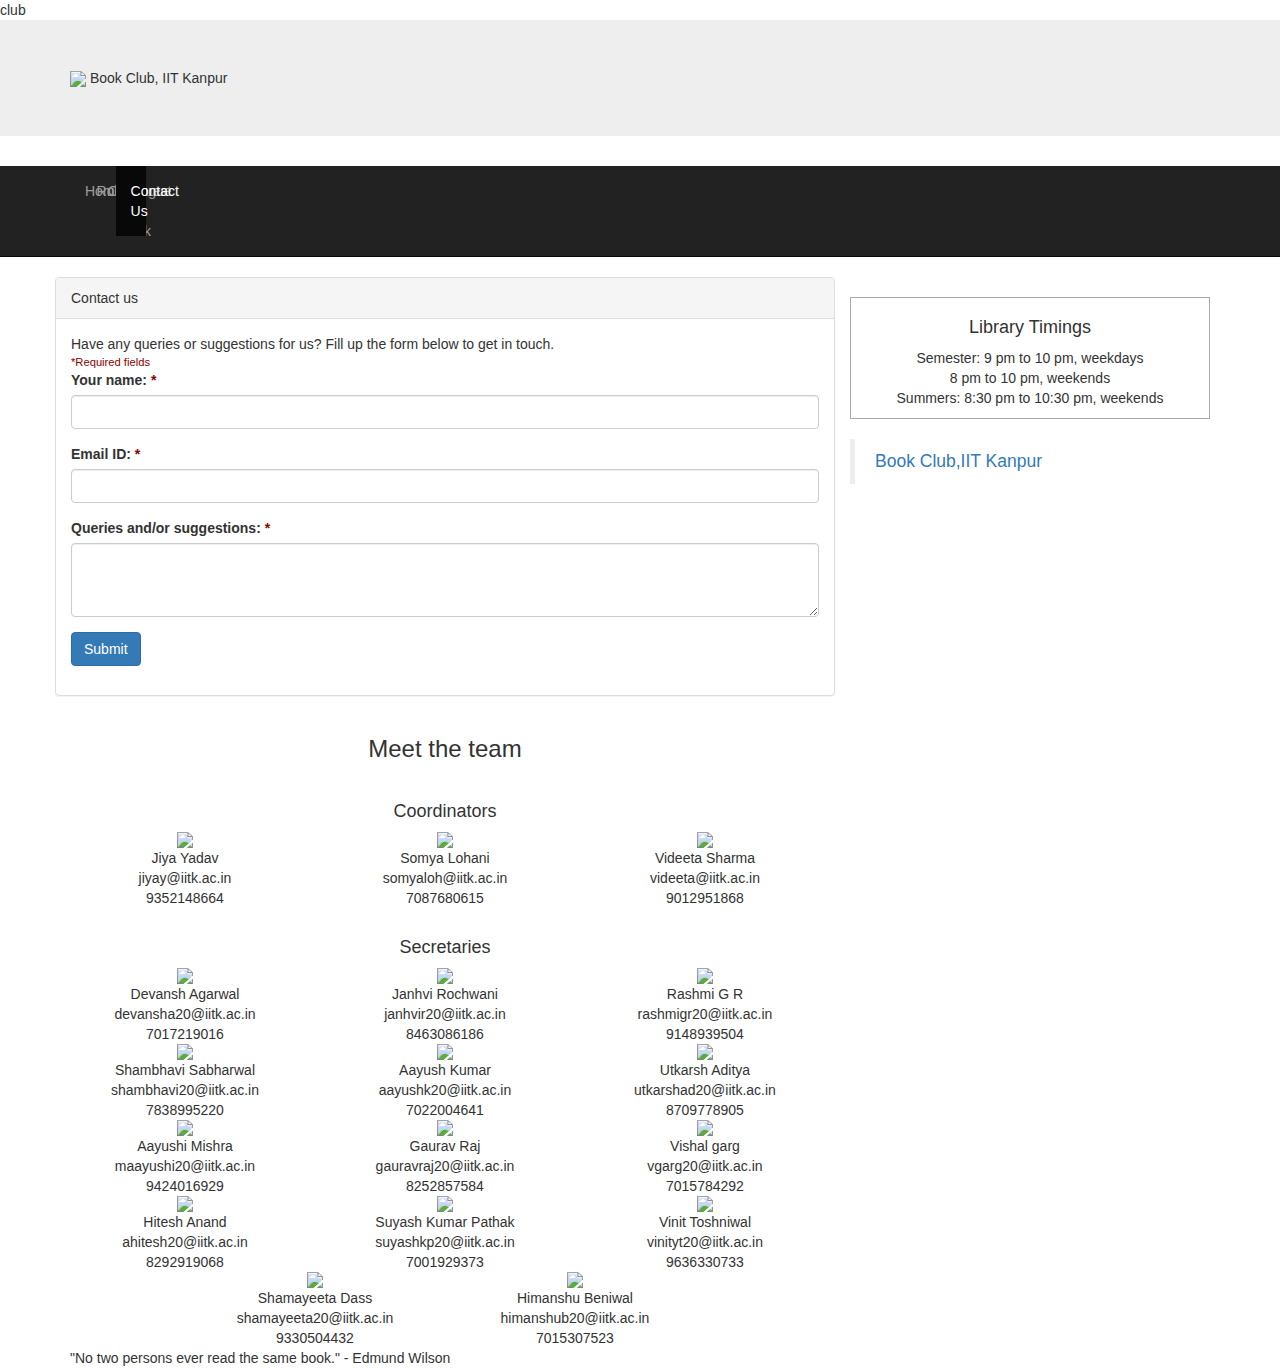
==== contact.html @ b84293e6 "Added links to catalogue" ====
club<!DOCTYPE html>
<html>
<head>
    <title>Contact Us - Book Club, IIT Kanpur</title>
    <link rel="stylesheet" href="https://maxcdn.bootstrapcdn.com/bootstrap/3.3.7/css/bootstrap.min.css">
    <link rel="stylesheet" href="./styles.css">
    <link href="https://fonts.googleapis.com/css?family=Kaushan+Script|EB+Garamond|Merriweather" rel="stylesheet">


    <meta name="viewport" content="width=device-width, initial-scale=1.0">
    <meta charset="utf-8">

    <!-- ****** faviconit.com favicons ****** -->
	<link rel="shortcut icon" href="favicons/favicon.ico">
	<link rel="icon" sizes="16x16 32x32 64x64" href="favicons/favicon.ico">
    <link rel="icon" type="image/png" sizes="196x196" href="favicons/favicon-192.png">
	<link rel="icon" type="image/png" sizes="160x160" href="favicons/favicon-160.png">
	<link rel="icon" type="image/png" sizes="96x96" href="favicons/favicon-96.png">
	<link rel="icon" type="image/png" sizes="64x64" href="favicons/favicon-64.png">
  	<link rel="icon" type="image/png" sizes="32x32" href="favicons/favicon-32.png">
  	<link rel="icon" type="image/png" sizes="16x16" href="favicons/favicon-16.png">
  	<link rel="apple-touch-icon" href="favicons/favicon-57.png">
  	<link rel="apple-touch-icon" sizes="114x114" href="favicons/favicon-114.png">
  	<link rel="apple-touch-icon" sizes="72x72" href="favicons/favicon-72.png">
  	<link rel="apple-touch-icon" sizes="144x144" href="favicons/favicon-144.png">
	<link rel="apple-touch-icon" sizes="60x60" href="favicons/favicon-60.png">
	<link rel="apple-touch-icon" sizes="120x120" href="favicons/favicon-120.png">
  	<link rel="apple-touch-icon" sizes="76x76" href="favicons/favicon-76.png">
	<link rel="apple-touch-icon" sizes="152x152" href="favicons/favicon-152.png">
  	<link rel="apple-touch-icon" sizes="180x180" href="favicons/favicon-180.png">
	<meta name="msapplication-TileColor" content="#FFFFFF">
  	<meta name="msapplication-TileImage" content="favicons/favicon-144.png">
	<meta name="msapplication-config" content="favicons/browserconfig.xml">
    <style>
        .contact_panel_s{max-width:80%; max-height:90%;}
    </style>
	<!-- ****** faviconit.com favicons ****** -->

</head>
<body>

<div id="fb-root"></div>
  <script>(function(d, s, id) {
    var js, fjs = d.getElementsByTagName(s)[0];
    if (d.getElementById(id)) return;
    js = d.createElement(s); js.id = id;
    js.src = "//connect.facebook.net/en_GB/sdk.js#xfbml=1&version=v2.9";
    fjs.parentNode.insertBefore(js, fjs);
  }(document, 'script', 'facebook-jssdk'));</script>

    <header class="masthead" style="margin: 0px">
    <div class="jumbotron">
         <div class="container">
           <img src="./logo.png" id="iitk"></img>
               Book Club, IIT Kanpur
         </div>
    </div>
    </header>
    
    <div class="navbar navbar-custom navbar-inverse navbar-static-top" id="nav">
    <div class="container nv">
      <div class="navbar-header">
        <button type="button" class="navbar-toggle" data-toggle="collapse" data-target=".navbar-collapse">
          <span class="icon-bar"></span>
          <span class="icon-bar"></span>
          <span class="icon-bar"></span>
        </button>
      </div>
      <div class="collapse navbar-collapse">
        <ul class="nav navbar-nav nav-justified">
          <li><a href="./index.html">Home</a></li>
          <li><a href="./rules.html">Rules</a></li>
          <li><a href="./catalogue.html">Catalogue</a></li>
          <li><a href="./request.html">Request a Book</a></li>
          <li class="active"><a href="./contact.html">Contact Us</a></li>
          <!--<li class="dropdown">
            <a href="#" class="dropdown-toggle" data-toggle="dropdown">More <b class="caret"></b></a>
            <ul class="dropdown-menu">
              <li><a href="#">Action</a></li>
              <li><a href="#">Another action</a></li>
              <li><a href="#">Something else here</a></li>
              <li><a href="#">Separated link</a></li>
              <li><a href="#">One more separated link</a></li> -->
            </ul>
          </li>
        </ul>
      </div><!--/.nav-collapse -->
    </div><!--/.container -->
</div><!--/.navbar -->

<div class="container content">
    <div class="row">
    <div class="col-xs-12 col-sm-4 col-sm-push-8">
            <div class="input-group">
        <!-- <div class="input-group-btn search-panel">
            <button type="button" class="btn btn-default dropdown-toggle" data-toggle="dropdown">
                <span id="search_concept">Filter by</span> <span class="caret"></span>
            </button>
            <ul class="dropdown-menu" role="menu">
                <li><a href="#title">Title</a></li>
                <li><a href="#author">Author</a></li>
                <li><a href="#genre">Genre</a></li>
            </ul>
        </div>
        <input type="hidden" name="search_param" value="all" id="search_param">         
        <input type="text" class="form-control" id="query" placeholder="Search term...">
        <span class="input-group-btn">
            <button class="btn btn-default" type="submit" id="search-btn"><span class="glyphicon glyphicon-search"></span></button>
        </span> -->
    </div>
    <br>
    <div style="border:0.5px solid darkgray; padding:10px" >
      <center><h4>Library Timings</h4>
      Semester: 9 pm to 10 pm, weekdays<br>
                8 pm to 10 pm, weekends<br>
      Summers: 8:30 pm to 10:30 pm, weekends</center>
    </div>
    <br>
    <div class="fb-page" data-href="https://www.facebook.com/BookClub.IITKanpur/" data-tabs="timeline,events,messages" data-width="360" data-small-header="false" data-adapt-container-width="true" data-hide-cover="false" data-show-facepile="true"><blockquote cite="https://www.facebook.com/BookClub.IITKanpur/" class="fb-xfbml-parse-ignore"><a href="https://www.facebook.com/BookClub.IITKanpur/">Book Club,IIT Kanpur</a></blockquote></div>
    </div>
   <div class="col-xs-12 col-sm-8 col-sm-pull-4">
    <div class="row">
        <div class="panel panel-default">
            <div class="panel-heading">
                Contact us
            </div>
            <div class="panel-body">
                Have any queries or suggestions for us? Fill up the form below to get in touch.
                <br> <span style="font-size: 0.8em; color:darkred">*Required fields</span>
                <br>
                <form action="https://formspree.io/iitkbookclub@gmail.com" method="post">
                  <div class="form-group">
                      <label for="userName">Your name: <span style="color:darkred">*</span></label>
                      <input type="text" class="form-control" name="userName" required>
                  </div>
                  <div class="form-group">
                      <label for="emailID">Email ID: <span style="color:darkred">*</span></label>
                      <input type="email" class="form-control" name="emailID" required>
                  </div>
                  <div class="form-group">
                      <label for="additional">Queries and/or suggestions: <span style="color:darkred">*</span></label>
                      <textarea type="text" class="form-control" rows="3" name="query" required></textarea>
                  </div>
                  <button type="submit" class="btn btn-primary">Submit</button>
                </form>
            </div>
        </div>
    </div>
    <center>
    <div class="row">
        <h3>Meet the team</h3><br>
        <h4>Coordinators</h4>
        <div class="col-xs-4">
                <img src="./pics/Jiya.jpg" class="contact_panel_s"></img><br>
                Jiya Yadav<br>
                jiyay@iitk.ac.in<br>
                9352148664
        </div>
        <div class="col-xs-4">
            <img src="./pics/Somya.jpg" class="contact_panel_s"></img><br>
            Somya Lohani<br>
            somyaloh@iitk.ac.in<br>
            7087680615
        </div>
	<div class="col-xs-4">
	    <img src="./pics/Videeta.jpg" class="contact_panel_s"></img><br>
		Videeta Sharma<br>
    videeta@iitk.ac.in<br>
		9012951868
        </div>
     </div>
        <div class="row" style="margin-top:20px;">
            <h4>Secretaries</h4>
        <div class="col-xs-4">
            <img src="./pics/Devansh.jpeg" class="contact_panel_s"></img><br>
                Devansh Agarwal<br>
                devansha20@iitk.ac.in<br>
                7017219016
              
        </div>
        <div class="col-xs-4">
            <img src="./pics/Janhvi.jpg" class="contact_panel_s"></img><br>
                Janhvi Rochwani<br>
                janhvir20@iitk.ac.in<br>
                8463086186
       
        </div>
        <div class="col-xs-4">
            <img src="./pics/Rashmi.jpeg" class="contact_panel_s"></img><br>
                Rashmi G R<br>
                rashmigr20@iitk.ac.in<br>
                9148939504

        </div>
        </div>
        <div class="row">
        <div class="col-xs-4">
            <img src="./pics/Shambhavi.jpeg" class="contact_panel_s"></img><br>
                Shambhavi Sabharwal<br>
                shambhavi20@iitk.ac.in<br>
                7838995220

        </div>
        <div class="col-xs-4">
            <img src="./pics/Aayush.jpg" class="contact_panel_s"></img><br>
                Aayush Kumar<br>
                aayushk20@iitk.ac.in<br>
                7022004641
        </div>
        <div class="col-xs-4">
          <img src="./pics/Utkarsh.jpeg" class="contact_panel_s"></img><br>
          Utkarsh Aditya<br>
          utkarshad20@iitk.ac.in<br>
          8709778905
            
        </div>
        </div>
        <div class="row">
        <div class="col-xs-4">
          <img src="./pics/Aayushi.jpg" class="contact_panel_s"></img><br>
          Aayushi Mishra<br>
          maayushi20@iitk.ac.in<br>
          9424016929
        </div>	
        <div class="col-xs-4">
          <img src="./pics/Gaurav.jpg" class="contact_panel_s"></img><br>
          Gaurav Raj<br>
          gauravraj20@iitk.ac.in<br>
          8252857584
            
        </div>
        <div class="col-xs-4">
          <img src="./pics/Vishal.jpg" class="contact_panel_s"></img><br>
          Vishal garg <br>
          vgarg20@iitk.ac.in<br>
          7015784292
        </div>
        </div>
        
        <div class="row">
            <div class="col-xs-4">
                <img src="./pics/Hitesh.jpeg" class="contact_panel_s"></img><br>
                Hitesh Anand<br>
                ahitesh20@iitk.ac.in<br>
                8292919068
            </div>
            <div class="col-xs-4">
                <img src="./pics/Suyash.jpg" class="contact_panel_s"></img><br>
                Suyash Kumar Pathak <br>
                suyashkp20@iitk.ac.in <br>
                7001929373
                
            </div>
            <div class="col-xs-4">
                <img src="./pics/Vinit.jpg" class="contact_panel_s"></img><br>
                Vinit Toshniwal<br>
                vinityt20@iitk.ac.in<br>
                9636330733
            </div>
        </div>

        <div class="row">
            <div class="col-xs-2"></div>
            <div class="col-xs-4">
                <img src="./pics/Shamayeeta.jpg" class="contact_panel_s"></img><br>
                Shamayeeta Dass<br>
                shamayeeta20@iitk.ac.in<br>
                9330504432

            </div>
            <div class="col-xs-4">
                <img src="./pics/Himanshu.jpeg" class="contact_panel_s"></img><br>
                Himanshu Beniwal<br>
                himanshub20@iitk.ac.in<br>
                7015307523
                		
            </div>
            <div class="col-xs-2"></div>
        </div>

     
    </div>
        </center>
    </div>
    </div> 
</div>

<div class="row quote">
  <div class="container">
    "No two persons ever read the same book." - Edmund Wilson
  </div>
</div>


    <script src="https://code.jquery.com/jquery-3.2.1.min.js" integrity="sha256-hwg4gsxgFZhOsEEamdOYGBf13FyQuiTwlAQgxVSNgt4=" crossorigin="anonymous"></script>
    <script src="https://maxcdn.bootstrapcdn.com/bootstrap/3.3.7/js/bootstrap.min.js"></script>
    <script src="scripts.js"></script>
</body>
</html>
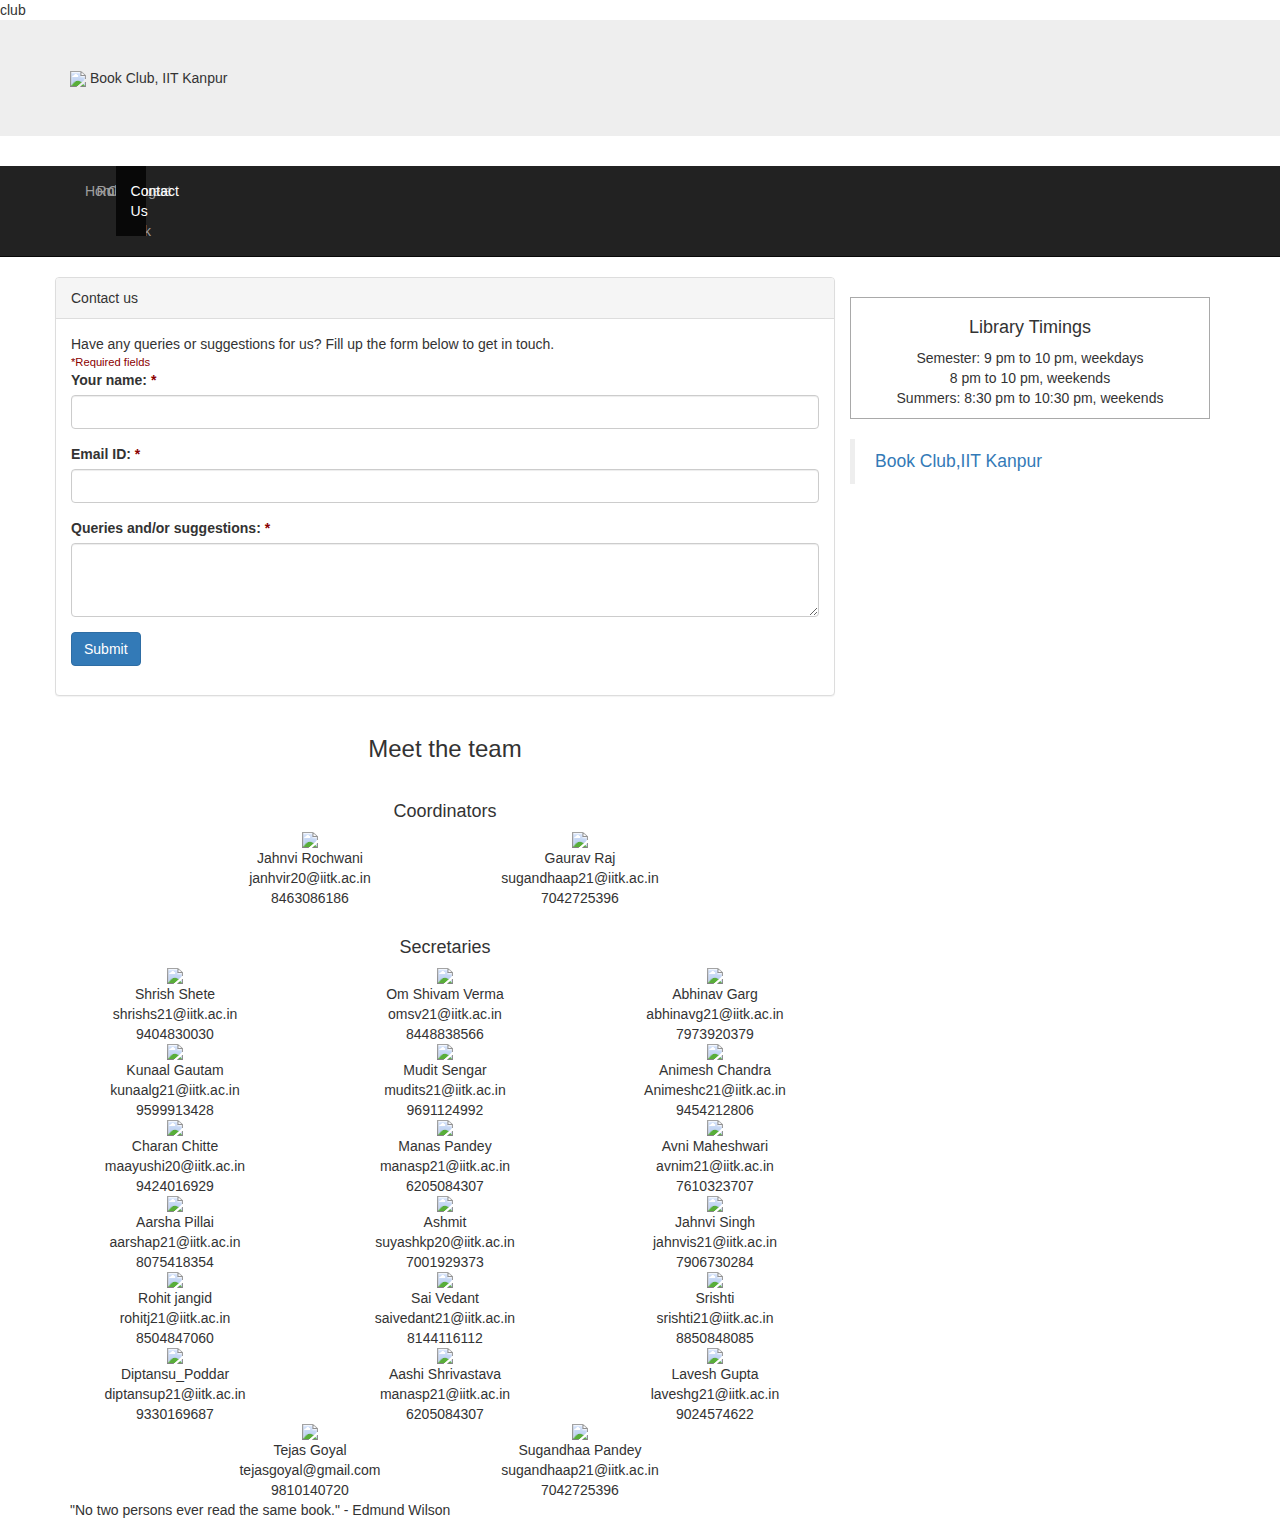
==== commit c9fb8d9f: "Rename contacts.html to contact.html" ====
--- a/contact.html
+++ b/contact.html
@@ -1,299 +1,366 @@
-club<!DOCTYPE html>
-<html>
-<head>
-    <title>Contact Us - Book Club, IIT Kanpur</title>
-    <link rel="stylesheet" href="https://maxcdn.bootstrapcdn.com/bootstrap/3.3.7/css/bootstrap.min.css">
-    <link rel="stylesheet" href="./styles.css">
-    <link href="https://fonts.googleapis.com/css?family=Kaushan+Script|EB+Garamond|Merriweather" rel="stylesheet">
-
-
-    <meta name="viewport" content="width=device-width, initial-scale=1.0">
-    <meta charset="utf-8">
-
-    <!-- ****** faviconit.com favicons ****** -->
-	<link rel="shortcut icon" href="favicons/favicon.ico">
-	<link rel="icon" sizes="16x16 32x32 64x64" href="favicons/favicon.ico">
-    <link rel="icon" type="image/png" sizes="196x196" href="favicons/favicon-192.png">
-	<link rel="icon" type="image/png" sizes="160x160" href="favicons/favicon-160.png">
-	<link rel="icon" type="image/png" sizes="96x96" href="favicons/favicon-96.png">
-	<link rel="icon" type="image/png" sizes="64x64" href="favicons/favicon-64.png">
-  	<link rel="icon" type="image/png" sizes="32x32" href="favicons/favicon-32.png">
-  	<link rel="icon" type="image/png" sizes="16x16" href="favicons/favicon-16.png">
-  	<link rel="apple-touch-icon" href="favicons/favicon-57.png">
-  	<link rel="apple-touch-icon" sizes="114x114" href="favicons/favicon-114.png">
-  	<link rel="apple-touch-icon" sizes="72x72" href="favicons/favicon-72.png">
-  	<link rel="apple-touch-icon" sizes="144x144" href="favicons/favicon-144.png">
-	<link rel="apple-touch-icon" sizes="60x60" href="favicons/favicon-60.png">
-	<link rel="apple-touch-icon" sizes="120x120" href="favicons/favicon-120.png">
-  	<link rel="apple-touch-icon" sizes="76x76" href="favicons/favicon-76.png">
-	<link rel="apple-touch-icon" sizes="152x152" href="favicons/favicon-152.png">
-  	<link rel="apple-touch-icon" sizes="180x180" href="favicons/favicon-180.png">
-	<meta name="msapplication-TileColor" content="#FFFFFF">
-  	<meta name="msapplication-TileImage" content="favicons/favicon-144.png">
-	<meta name="msapplication-config" content="favicons/browserconfig.xml">
-    <style>
-        .contact_panel_s{max-width:80%; max-height:90%;}
-    </style>
-	<!-- ****** faviconit.com favicons ****** -->
-
-</head>
-<body>
-
-<div id="fb-root"></div>
-  <script>(function(d, s, id) {
-    var js, fjs = d.getElementsByTagName(s)[0];
-    if (d.getElementById(id)) return;
-    js = d.createElement(s); js.id = id;
-    js.src = "//connect.facebook.net/en_GB/sdk.js#xfbml=1&version=v2.9";
-    fjs.parentNode.insertBefore(js, fjs);
-  }(document, 'script', 'facebook-jssdk'));</script>
-
-    <header class="masthead" style="margin: 0px">
-    <div class="jumbotron">
-         <div class="container">
-           <img src="./logo.png" id="iitk"></img>
-               Book Club, IIT Kanpur
-         </div>
-    </div>
-    </header>
-    
-    <div class="navbar navbar-custom navbar-inverse navbar-static-top" id="nav">
-    <div class="container nv">
-      <div class="navbar-header">
-        <button type="button" class="navbar-toggle" data-toggle="collapse" data-target=".navbar-collapse">
-          <span class="icon-bar"></span>
-          <span class="icon-bar"></span>
-          <span class="icon-bar"></span>
-        </button>
-      </div>
-      <div class="collapse navbar-collapse">
-        <ul class="nav navbar-nav nav-justified">
-          <li><a href="./index.html">Home</a></li>
-          <li><a href="./rules.html">Rules</a></li>
-          <li><a href="./catalogue.html">Catalogue</a></li>
-          <li><a href="./request.html">Request a Book</a></li>
-          <li class="active"><a href="./contact.html">Contact Us</a></li>
-          <!--<li class="dropdown">
-            <a href="#" class="dropdown-toggle" data-toggle="dropdown">More <b class="caret"></b></a>
-            <ul class="dropdown-menu">
-              <li><a href="#">Action</a></li>
-              <li><a href="#">Another action</a></li>
-              <li><a href="#">Something else here</a></li>
-              <li><a href="#">Separated link</a></li>
-              <li><a href="#">One more separated link</a></li> -->
-            </ul>
-          </li>
-        </ul>
-      </div><!--/.nav-collapse -->
-    </div><!--/.container -->
-</div><!--/.navbar -->
-
-<div class="container content">
-    <div class="row">
-    <div class="col-xs-12 col-sm-4 col-sm-push-8">
-            <div class="input-group">
-        <!-- <div class="input-group-btn search-panel">
-            <button type="button" class="btn btn-default dropdown-toggle" data-toggle="dropdown">
-                <span id="search_concept">Filter by</span> <span class="caret"></span>
-            </button>
-            <ul class="dropdown-menu" role="menu">
-                <li><a href="#title">Title</a></li>
-                <li><a href="#author">Author</a></li>
-                <li><a href="#genre">Genre</a></li>
-            </ul>
-        </div>
-        <input type="hidden" name="search_param" value="all" id="search_param">         
-        <input type="text" class="form-control" id="query" placeholder="Search term...">
-        <span class="input-group-btn">
-            <button class="btn btn-default" type="submit" id="search-btn"><span class="glyphicon glyphicon-search"></span></button>
-        </span> -->
-    </div>
-    <br>
-    <div style="border:0.5px solid darkgray; padding:10px" >
-      <center><h4>Library Timings</h4>
-      Semester: 9 pm to 10 pm, weekdays<br>
-                8 pm to 10 pm, weekends<br>
-      Summers: 8:30 pm to 10:30 pm, weekends</center>
-    </div>
-    <br>
-    <div class="fb-page" data-href="https://www.facebook.com/BookClub.IITKanpur/" data-tabs="timeline,events,messages" data-width="360" data-small-header="false" data-adapt-container-width="true" data-hide-cover="false" data-show-facepile="true"><blockquote cite="https://www.facebook.com/BookClub.IITKanpur/" class="fb-xfbml-parse-ignore"><a href="https://www.facebook.com/BookClub.IITKanpur/">Book Club,IIT Kanpur</a></blockquote></div>
-    </div>
-   <div class="col-xs-12 col-sm-8 col-sm-pull-4">
-    <div class="row">
-        <div class="panel panel-default">
-            <div class="panel-heading">
-                Contact us
-            </div>
-            <div class="panel-body">
-                Have any queries or suggestions for us? Fill up the form below to get in touch.
-                <br> <span style="font-size: 0.8em; color:darkred">*Required fields</span>
-                <br>
-                <form action="https://formspree.io/iitkbookclub@gmail.com" method="post">
-                  <div class="form-group">
-                      <label for="userName">Your name: <span style="color:darkred">*</span></label>
-                      <input type="text" class="form-control" name="userName" required>
-                  </div>
-                  <div class="form-group">
-                      <label for="emailID">Email ID: <span style="color:darkred">*</span></label>
-                      <input type="email" class="form-control" name="emailID" required>
-                  </div>
-                  <div class="form-group">
-                      <label for="additional">Queries and/or suggestions: <span style="color:darkred">*</span></label>
-                      <textarea type="text" class="form-control" rows="3" name="query" required></textarea>
-                  </div>
-                  <button type="submit" class="btn btn-primary">Submit</button>
-                </form>
-            </div>
-        </div>
-    </div>
-    <center>
-    <div class="row">
-        <h3>Meet the team</h3><br>
-        <h4>Coordinators</h4>
-        <div class="col-xs-4">
-                <img src="./pics/Jiya.jpg" class="contact_panel_s"></img><br>
-                Jiya Yadav<br>
-                jiyay@iitk.ac.in<br>
-                9352148664
-        </div>
-        <div class="col-xs-4">
-            <img src="./pics/Somya.jpg" class="contact_panel_s"></img><br>
-            Somya Lohani<br>
-            somyaloh@iitk.ac.in<br>
-            7087680615
-        </div>
-	<div class="col-xs-4">
-	    <img src="./pics/Videeta.jpg" class="contact_panel_s"></img><br>
-		Videeta Sharma<br>
-    videeta@iitk.ac.in<br>
-		9012951868
-        </div>
-     </div>
-        <div class="row" style="margin-top:20px;">
-            <h4>Secretaries</h4>
-        <div class="col-xs-4">
-            <img src="./pics/Devansh.jpeg" class="contact_panel_s"></img><br>
-                Devansh Agarwal<br>
-                devansha20@iitk.ac.in<br>
-                7017219016
-              
-        </div>
-        <div class="col-xs-4">
-            <img src="./pics/Janhvi.jpg" class="contact_panel_s"></img><br>
-                Janhvi Rochwani<br>
-                janhvir20@iitk.ac.in<br>
-                8463086186
-       
-        </div>
-        <div class="col-xs-4">
-            <img src="./pics/Rashmi.jpeg" class="contact_panel_s"></img><br>
-                Rashmi G R<br>
-                rashmigr20@iitk.ac.in<br>
-                9148939504
-
-        </div>
-        </div>
-        <div class="row">
-        <div class="col-xs-4">
-            <img src="./pics/Shambhavi.jpeg" class="contact_panel_s"></img><br>
-                Shambhavi Sabharwal<br>
-                shambhavi20@iitk.ac.in<br>
-                7838995220
-
-        </div>
-        <div class="col-xs-4">
-            <img src="./pics/Aayush.jpg" class="contact_panel_s"></img><br>
-                Aayush Kumar<br>
-                aayushk20@iitk.ac.in<br>
-                7022004641
-        </div>
-        <div class="col-xs-4">
-          <img src="./pics/Utkarsh.jpeg" class="contact_panel_s"></img><br>
-          Utkarsh Aditya<br>
-          utkarshad20@iitk.ac.in<br>
-          8709778905
-            
-        </div>
-        </div>
-        <div class="row">
-        <div class="col-xs-4">
-          <img src="./pics/Aayushi.jpg" class="contact_panel_s"></img><br>
-          Aayushi Mishra<br>
-          maayushi20@iitk.ac.in<br>
-          9424016929
-        </div>	
-        <div class="col-xs-4">
-          <img src="./pics/Gaurav.jpg" class="contact_panel_s"></img><br>
-          Gaurav Raj<br>
-          gauravraj20@iitk.ac.in<br>
-          8252857584
-            
-        </div>
-        <div class="col-xs-4">
-          <img src="./pics/Vishal.jpg" class="contact_panel_s"></img><br>
-          Vishal garg <br>
-          vgarg20@iitk.ac.in<br>
-          7015784292
-        </div>
-        </div>
-        
-        <div class="row">
-            <div class="col-xs-4">
-                <img src="./pics/Hitesh.jpeg" class="contact_panel_s"></img><br>
-                Hitesh Anand<br>
-                ahitesh20@iitk.ac.in<br>
-                8292919068
-            </div>
-            <div class="col-xs-4">
-                <img src="./pics/Suyash.jpg" class="contact_panel_s"></img><br>
-                Suyash Kumar Pathak <br>
-                suyashkp20@iitk.ac.in <br>
-                7001929373
-                
-            </div>
-            <div class="col-xs-4">
-                <img src="./pics/Vinit.jpg" class="contact_panel_s"></img><br>
-                Vinit Toshniwal<br>
-                vinityt20@iitk.ac.in<br>
-                9636330733
-            </div>
-        </div>
-
-        <div class="row">
-            <div class="col-xs-2"></div>
-            <div class="col-xs-4">
-                <img src="./pics/Shamayeeta.jpg" class="contact_panel_s"></img><br>
-                Shamayeeta Dass<br>
-                shamayeeta20@iitk.ac.in<br>
-                9330504432
-
-            </div>
-            <div class="col-xs-4">
-                <img src="./pics/Himanshu.jpeg" class="contact_panel_s"></img><br>
-                Himanshu Beniwal<br>
-                himanshub20@iitk.ac.in<br>
-                7015307523
-                		
-            </div>
-            <div class="col-xs-2"></div>
-        </div>
-
-     
-    </div>
-        </center>
-    </div>
-    </div> 
-</div>
-
-<div class="row quote">
-  <div class="container">
-    "No two persons ever read the same book." - Edmund Wilson
-  </div>
-</div>
-
-
-    <script src="https://code.jquery.com/jquery-3.2.1.min.js" integrity="sha256-hwg4gsxgFZhOsEEamdOYGBf13FyQuiTwlAQgxVSNgt4=" crossorigin="anonymous"></script>
-    <script src="https://maxcdn.bootstrapcdn.com/bootstrap/3.3.7/js/bootstrap.min.js"></script>
-    <script src="scripts.js"></script>
-</body>
-</html>
+club
+<!DOCTYPE html>
+<html>
+
+<head>
+    <title>Contact Us - Book Club, IIT Kanpur</title>
+    <link rel="stylesheet" href="https://maxcdn.bootstrapcdn.com/bootstrap/3.3.7/css/bootstrap.min.css">
+    <link rel="stylesheet" href="./styles.css">
+    <link href="https://fonts.googleapis.com/css?family=Kaushan+Script|EB+Garamond|Merriweather" rel="stylesheet">
+
+
+    <meta name="viewport" content="width=device-width, initial-scale=1.0">
+    <meta charset="utf-8">
+
+    <!-- ****** faviconit.com favicons ****** -->
+    <link rel="shortcut icon" href="favicons/favicon.ico">
+    <link rel="icon" sizes="16x16 32x32 64x64" href="favicons/favicon.ico">
+    <link rel="icon" type="image/png" sizes="196x196" href="favicons/favicon-192.png">
+    <link rel="icon" type="image/png" sizes="160x160" href="favicons/favicon-160.png">
+    <link rel="icon" type="image/png" sizes="96x96" href="favicons/favicon-96.png">
+    <link rel="icon" type="image/png" sizes="64x64" href="favicons/favicon-64.png">
+    <link rel="icon" type="image/png" sizes="32x32" href="favicons/favicon-32.png">
+    <link rel="icon" type="image/png" sizes="16x16" href="favicons/favicon-16.png">
+    <link rel="apple-touch-icon" href="favicons/favicon-57.png">
+    <link rel="apple-touch-icon" sizes="114x114" href="favicons/favicon-114.png">
+    <link rel="apple-touch-icon" sizes="72x72" href="favicons/favicon-72.png">
+    <link rel="apple-touch-icon" sizes="144x144" href="favicons/favicon-144.png">
+    <link rel="apple-touch-icon" sizes="60x60" href="favicons/favicon-60.png">
+    <link rel="apple-touch-icon" sizes="120x120" href="favicons/favicon-120.png">
+    <link rel="apple-touch-icon" sizes="76x76" href="favicons/favicon-76.png">
+    <link rel="apple-touch-icon" sizes="152x152" href="favicons/favicon-152.png">
+    <link rel="apple-touch-icon" sizes="180x180" href="favicons/favicon-180.png">
+    <meta name="msapplication-TileColor" content="#FFFFFF">
+    <meta name="msapplication-TileImage" content="favicons/favicon-144.png">
+    <meta name="msapplication-config" content="favicons/browserconfig.xml">
+    <style>
+        .contact_panel_s {
+            max-width: 80%;
+            max-height: 90%;
+        }
+    </style>
+    <!-- ****** faviconit.com favicons ****** -->
+
+</head>
+
+<body>
+
+    <div id="fb-root"></div>
+    <script>(function (d, s, id) {
+            var js, fjs = d.getElementsByTagName(s)[0];
+            if (d.getElementById(id)) return;
+            js = d.createElement(s); js.id = id;
+            js.src = "//connect.facebook.net/en_GB/sdk.js#xfbml=1&version=v2.9";
+            fjs.parentNode.insertBefore(js, fjs);
+        }(document, 'script', 'facebook-jssdk'));</script>
+
+    <header class="masthead" style="margin: 0px">
+        <div class="jumbotron">
+            <div class="container">
+                <img src="./logo.png" id="iitk"></img>
+                Book Club, IIT Kanpur
+            </div>
+        </div>
+    </header>
+
+    <div class="navbar navbar-custom navbar-inverse navbar-static-top" id="nav">
+        <div class="container nv">
+            <div class="navbar-header">
+                <button type="button" class="navbar-toggle" data-toggle="collapse" data-target=".navbar-collapse">
+                    <span class="icon-bar"></span>
+                    <span class="icon-bar"></span>
+                    <span class="icon-bar"></span>
+                </button>
+            </div>
+            <div class="collapse navbar-collapse">
+                <ul class="nav navbar-nav nav-justified">
+                    <li><a href="./index.html">Home</a></li>
+                    <li><a href="./rules.html">Rules</a></li>
+                    <li><a href="./catalogue.html">Catalogue</a></li>
+                    <li><a href="./request.html">Request a Book</a></li>
+                    <li class="active"><a href="./contact.html">Contact Us</a></li>
+                    <!--<li class="dropdown">
+            <a href="#" class="dropdown-toggle" data-toggle="dropdown">More <b class="caret"></b></a>
+            <ul class="dropdown-menu">
+              <li><a href="#">Action</a></li>
+              <li><a href="#">Another action</a></li>
+              <li><a href="#">Something else here</a></li>
+              <li><a href="#">Separated link</a></li>
+              <li><a href="#">One more separated link</a></li> -->
+                </ul>
+                </li>
+                </ul>
+            </div>
+            <!--/.nav-collapse -->
+        </div>
+        <!--/.container -->
+    </div>
+    <!--/.navbar -->
+
+    <div class="container content">
+        <div class="row">
+            <div class="col-xs-12 col-sm-4 col-sm-push-8">
+                <div class="input-group">
+                    <!-- <div class="input-group-btn search-panel">
+            <button type="button" class="btn btn-default dropdown-toggle" data-toggle="dropdown">
+                <span id="search_concept">Filter by</span> <span class="caret"></span>
+            </button>
+            <ul class="dropdown-menu" role="menu">
+                <li><a href="#title">Title</a></li>
+                <li><a href="#author">Author</a></li>
+                <li><a href="#genre">Genre</a></li>
+            </ul>
+        </div>
+        <input type="hidden" name="search_param" value="all" id="search_param">         
+        <input type="text" class="form-control" id="query" placeholder="Search term...">
+        <span class="input-group-btn">
+            <button class="btn btn-default" type="submit" id="search-btn"><span class="glyphicon glyphicon-search"></span></button>
+        </span> -->
+                </div>
+                <br>
+                <div style="border:0.5px solid darkgray; padding:10px">
+                    <center>
+                        <h4>Library Timings</h4>
+                        Semester: 9 pm to 10 pm, weekdays<br>
+                        8 pm to 10 pm, weekends<br>
+                        Summers: 8:30 pm to 10:30 pm, weekends
+                    </center>
+                </div>
+                <br>
+                <div class="fb-page" data-href="https://www.facebook.com/BookClub.IITKanpur/"
+                    data-tabs="timeline,events,messages" data-width="360" data-small-header="false"
+                    data-adapt-container-width="true" data-hide-cover="false" data-show-facepile="true">
+                    <blockquote cite="https://www.facebook.com/BookClub.IITKanpur/" class="fb-xfbml-parse-ignore"><a
+                            href="https://www.facebook.com/BookClub.IITKanpur/">Book Club,IIT Kanpur</a></blockquote>
+                </div>
+            </div>
+            <div class="col-xs-12 col-sm-8 col-sm-pull-4">
+                <div class="row">
+                    <div class="panel panel-default">
+                        <div class="panel-heading">
+                            Contact us
+                        </div>
+                        <div class="panel-body">
+                            Have any queries or suggestions for us? Fill up the form below to get in touch.
+                            <br> <span style="font-size: 0.8em; color:darkred">*Required fields</span>
+                            <br>
+                            <form action="https://formspree.io/iitkbookclub@gmail.com" method="post">
+                                <div class="form-group">
+                                    <label for="userName">Your name: <span style="color:darkred">*</span></label>
+                                    <input type="text" class="form-control" name="userName" required>
+                                </div>
+                                <div class="form-group">
+                                    <label for="emailID">Email ID: <span style="color:darkred">*</span></label>
+                                    <input type="email" class="form-control" name="emailID" required>
+                                </div>
+                                <div class="form-group">
+                                    <label for="additional">Queries and/or suggestions: <span
+                                            style="color:darkred">*</span></label>
+                                    <textarea type="text" class="form-control" rows="3" name="query"
+                                        required></textarea>
+                                </div>
+                                <button type="submit" class="btn btn-primary">Submit</button>
+                            </form>
+                        </div>
+                    </div>
+                </div>
+                <center>
+                    <div class="row">
+                        <h3>Meet the team</h3><br>
+                        <h4>Coordinators</h4>
+                        <div class="row">
+                            <div class="col-xs-2"></div>
+                            <div class="col-xs-4">
+                                <img src="./pics/Jahnvi_Rochwani.jpg" class="contact_panel_s"></img><br>
+                                Jahnvi Rochwani<br>
+                                janhvir20@iitk.ac.in<br>
+                                8463086186
+
+                            </div>
+                            <div class="col-xs-4">
+                                <img src="./pics/Sugandhaa_Pandey.jpeg" class="contact_panel_s"></img><br>
+                                Gaurav Raj<br>
+                                sugandhaap21@iitk.ac.in<br>
+                                7042725396
+
+                            </div>
+                            <div class="col-xs-2"></div>
+                        </div>
+
+                        <div class="row" style="margin-top:20px;">
+                            <h4>Secretaries</h4>
+                            <div class="col-xs-4">
+                                <img src="./pics/Shrish_Shete.jpg" class="contact_panel_s"></img><br>
+                                Shrish Shete<br>
+                                shrishs21@iitk.ac.in<br>
+                                9404830030
+
+                            </div>
+                            <div class="col-xs-4">
+                                <img src="./pics/Om_Shivam_Verma.jpg" class="contact_panel_s"></img><br>
+                                Om Shivam Verma<br>
+                                omsv21@iitk.ac.in<br>
+                                8448838566
+
+                            </div>
+                            <div class="col-xs-4">
+                                <img src="./pics/Abhinav_Garg.jpg" class="contact_panel_s"></img><br>
+                                Abhinav Garg<br>
+                                abhinavg21@iitk.ac.in<br>
+                                7973920379
+
+                            </div>
+                        </div>
+                        <div class="row">
+                            <div class="col-xs-4">
+                                <img src="./pics/Kunaal Gautam.jpeg" class="contact_panel_s"></img><br>
+                                Kunaal Gautam<br>
+                                kunaalg21@iitk.ac.in<br>
+                                9599913428
+
+                            </div>
+                            <div class="col-xs-4">
+                                <img src="./pics/Mudit_Sengar.jpg" class="contact_panel_s"></img><br>
+                                Mudit Sengar<br>
+                                mudits21@iitk.ac.in<br>
+                                9691124992
+                            </div>
+                            <div class="col-xs-4">
+                                <img src="./pics/Animesh_Chandra.jpeg" class="contact_panel_s"></img><br>
+                                Animesh Chandra<br>
+                                Animeshc21@iitk.ac.in<br>
+                                9454212806
+
+                            </div>
+                        </div>
+                        <div class="row">
+                            <div class="col-xs-4">
+                                <img src="./pics/Charan Chitte.jpg" class="contact_panel_s"></img><br>
+                                Charan Chitte<br>
+                                maayushi20@iitk.ac.in<br>
+                                9424016929
+                            </div>
+                            <div class="col-xs-4">
+                                <img src="./pics/Manas_Pandey.jpeg" class="contact_panel_s"></img><br>
+                                Manas Pandey<br>
+                                manasp21@iitk.ac.in<br>
+                                6205084307
+
+                            </div>
+                            <div class="col-xs-4">
+                                <img src="./pics/Avni_Maheshwari.jpg" class="contact_panel_s"></img><br>
+                                Avni Maheshwari<br>
+                                avnim21@iitk.ac.in<br>
+                                7610323707
+                            </div>
+                        </div>
+
+                        <div class="row">
+                            <div class="col-xs-4">
+                                <img src="./pics/Aarsha_A_Pillai.jpeg" class="contact_panel_s"></img><br>
+                                Aarsha Pillai<br>
+                                aarshap21@iitk.ac.in<br>
+                                8075418354
+                            </div>
+                            <div class="col-xs-4">
+                                <img src="./pics/Ashmit.png" class="contact_panel_s"></img><br>
+                                Ashmit <br>
+                                suyashkp20@iitk.ac.in <br>
+                                7001929373
+
+                            </div>
+                            <div class="col-xs-4">
+                                <img src="./pics/Jahnvi_Singh.jpg" class="contact_panel_s"></img><br>
+                                Jahnvi Singh<br>
+                                jahnvis21@iitk.ac.in<br>
+                                7906730284
+                            </div>
+                        </div>
+
+                        <div class="row">
+                            <div class="col-xs-4">
+                                <img src="./pics/Rohit jangid .jpg" class="contact_panel_s"></img><br>
+                                Rohit jangid <br>
+                                rohitj21@iitk.ac.in<br>
+                                8504847060
+
+                            </div>
+                            <div class="col-xs-4">
+                                <img src="./pics/Sai_Vedant.jpeg" class="contact_panel_s"></img><br>
+                                Sai Vedant<br>
+                                saivedant21@iitk.ac.in<br>
+                                8144116112
+
+                            </div>
+
+                            <div class="col-xs-4">
+                                <img src="./pics/Srishti.jpeg" class="contact_panel_s"></img><br>
+                                Srishti<br>
+                                srishti21@iitk.ac.in<br>
+                                8850848085
+
+                            </div>
+                        </div>
+
+                        <div class="row">
+                            <div class="col-xs-4">
+                                <img src="./pics/Diptansu_Poddar.jpg" class="contact_panel_s"></img><br>
+                                Diptansu_Poddar<br>
+                                diptansup21@iitk.ac.in<br>
+                                9330169687
+                            </div>
+                            <div class="col-xs-4">
+                                <img src="./pics/Aashi_Shrivastava.jpg" class="contact_panel_s"></img><br>
+                                Aashi Shrivastava<br>
+                                manasp21@iitk.ac.in<br>
+                                6205084307
+
+                            </div>
+                            <div class="col-xs-4">
+                                <img src="./pics/Lavesh_Gupta.jpg" class="contact_panel_s"></img><br>
+                                Lavesh Gupta<br>
+                                laveshg21@iitk.ac.in<br>
+                                9024574622
+                            </div>
+                        </div>
+
+                        <div class="row">
+                            <div class="col-xs-2"></div>
+                            <div class="col-xs-4">
+                                <img src="./pics/Tejas_Goyal.jpg" class="contact_panel_s"></img><br>
+                                Tejas Goyal<br>
+                                tejasgoyal@gmail.com<br>
+                                9810140720
+
+                            </div>
+                            <div class="col-xs-4">
+                                <img src="./pics/Sugandhaa_Pandey.jpg" class="contact_panel_s"></img><br>
+                                Sugandhaa Pandey<br>
+                                sugandhaap21@iitk.ac.in<br>
+                                7042725396
+
+                            </div>
+                            <div class="col-xs-2"></div>
+                        </div>
+
+
+                    </div>
+                </center>
+            </div>
+        </div>
+    </div>
+
+    <div class="row quote">
+        <div class="container">
+            "No two persons ever read the same book." - Edmund Wilson
+        </div>
+    </div>
+
+
+    <script src="https://code.jquery.com/jquery-3.2.1.min.js"
+        integrity="sha256-hwg4gsxgFZhOsEEamdOYGBf13FyQuiTwlAQgxVSNgt4=" crossorigin="anonymous"></script>
+    <script src="https://maxcdn.bootstrapcdn.com/bootstrap/3.3.7/js/bootstrap.min.js"></script>
+    <script src="scripts.js"></script>
+</body>
+
+</html>
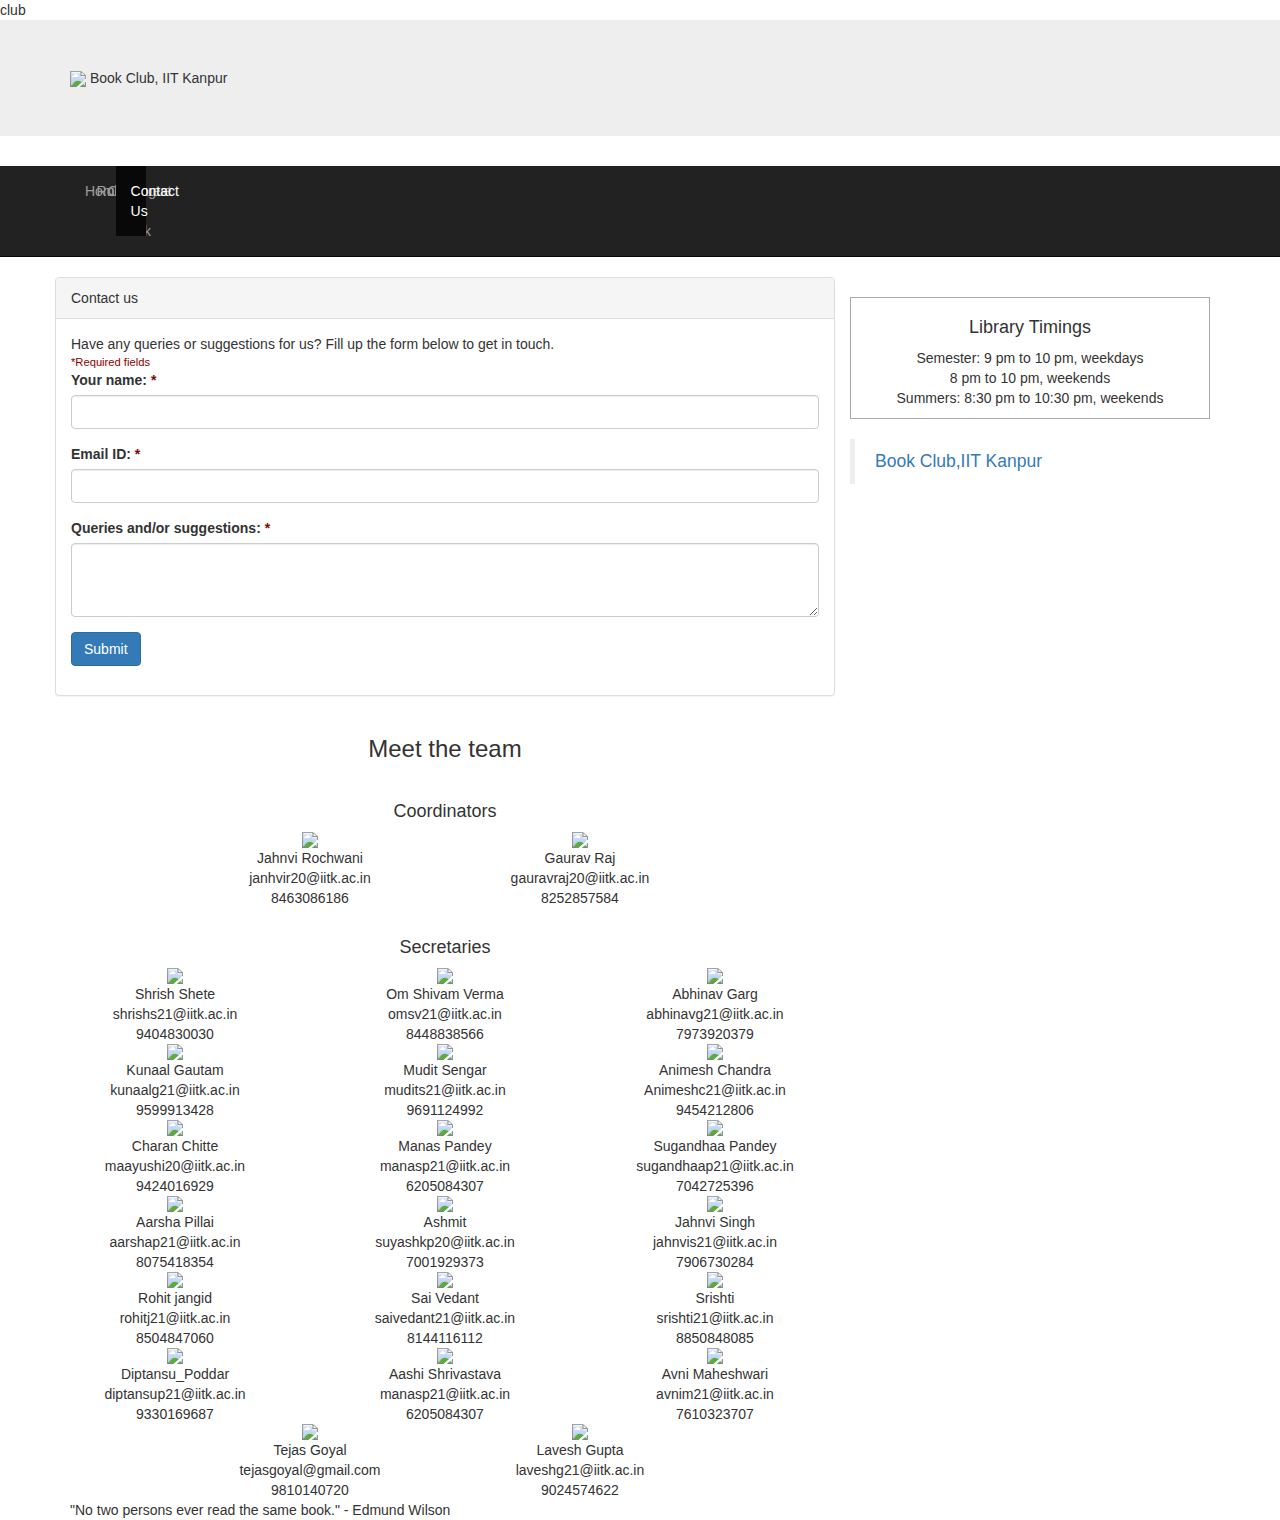
==== commit 9e037406: "upated Gaurav's ID" ====
--- a/contact.html
+++ b/contact.html
@@ -178,10 +178,10 @@
 
                             </div>
                             <div class="col-xs-4">
-                                <img src="./pics/Sugandhaa_Pandey.jpeg" class="contact_panel_s"></img><br>
+                                <img src="./pics/Gaurav.jpg" class="contact_panel_s"></img><br>
                                 Gaurav Raj<br>
-                                sugandhaap21@iitk.ac.in<br>
-                                7042725396
+                                gauravraj20@iitk.ac.in<br>
+                                8252857584
 
                             </div>
                             <div class="col-xs-2"></div>
@@ -248,6 +248,75 @@
 
                             </div>
                             <div class="col-xs-4">
+                                <img src="./pics/Sugandhaa_Pandey.jpg" class="contact_panel_s"></img><br>
+                                Sugandhaa Pandey<br>
+                                sugandhaap21@iitk.ac.in<br>
+                                7042725396
+                            </div>
+                        </div>
+
+                        <div class="row">
+                            <div class="col-xs-4">
+                                <img src="./pics/Aarsha_A_Pillai.jpeg" class="contact_panel_s"></img><br>
+                                Aarsha Pillai<br>
+                                aarshap21@iitk.ac.in<br>
+                                8075418354
+                            </div>
+                            <div class="col-xs-4">
+                                <img src="./pics/Ashmit.png" class="contact_panel_s"></img><br>
+                                Ashmit <br>
+                                suyashkp20@iitk.ac.in <br>
+                                7001929373
+
+                            </div>
+                            <div class="col-xs-4">
+                                <img src="./pics/Jahnvi_Singh.jpg" class="contact_panel_s"></img><br>
+                                Jahnvi Singh<br>
+                                jahnvis21@iitk.ac.in<br>
+                                7906730284
+                            </div>
+                        </div>
+
+                        <div class="row">
+                            <div class="col-xs-4">
+                                <img src="./pics/Rohit jangid .jpg" class="contact_panel_s"></img><br>
+                                Rohit jangid <br>
+                                rohitj21@iitk.ac.in<br>
+                                8504847060
+
+                            </div>
+                            <div class="col-xs-4">
+                                <img src="./pics/Sai_Vedant.jpeg" class="contact_panel_s"></img><br>
+                                Sai Vedant<br>
+                                saivedant21@iitk.ac.in<br>
+                                8144116112
+
+                            </div>
+
+                            <div class="col-xs-4">
+                                <img src="./pics/Srishti.jpeg" class="contact_panel_s"></img><br>
+                                Srishti<br>
+                                srishti21@iitk.ac.in<br>
+                                8850848085
+
+                            </div>
+                        </div>
+
+                        <div class="row">
+                            <div class="col-xs-4">
+                                <img src="./pics/Diptansu_Poddar.jpg" class="contact_panel_s"></img><br>
+                                Diptansu_Poddar<br>
+                                diptansup21@iitk.ac.in<br>
+                                9330169687
+                            </div>
+                            <div class="col-xs-4">
+                                <img src="./pics/Aashi_Shrivastava.jpg" class="contact_panel_s"></img><br>
+                                Aashi Shrivastava<br>
+                                manasp21@iitk.ac.in<br>
+                                6205084307
+
+                            </div>
+                            <div class="col-xs-4">
                                 <img src="./pics/Avni_Maheshwari.jpg" class="contact_panel_s"></img><br>
                                 Avni Maheshwari<br>
                                 avnim21@iitk.ac.in<br>
@@ -256,75 +325,6 @@
                         </div>
 
                         <div class="row">
-                            <div class="col-xs-4">
-                                <img src="./pics/Aarsha_A_Pillai.jpeg" class="contact_panel_s"></img><br>
-                                Aarsha Pillai<br>
-                                aarshap21@iitk.ac.in<br>
-                                8075418354
-                            </div>
-                            <div class="col-xs-4">
-                                <img src="./pics/Ashmit.png" class="contact_panel_s"></img><br>
-                                Ashmit <br>
-                                suyashkp20@iitk.ac.in <br>
-                                7001929373
-
-                            </div>
-                            <div class="col-xs-4">
-                                <img src="./pics/Jahnvi_Singh.jpg" class="contact_panel_s"></img><br>
-                                Jahnvi Singh<br>
-                                jahnvis21@iitk.ac.in<br>
-                                7906730284
-                            </div>
-                        </div>
-
-                        <div class="row">
-                            <div class="col-xs-4">
-                                <img src="./pics/Rohit jangid .jpg" class="contact_panel_s"></img><br>
-                                Rohit jangid <br>
-                                rohitj21@iitk.ac.in<br>
-                                8504847060
-
-                            </div>
-                            <div class="col-xs-4">
-                                <img src="./pics/Sai_Vedant.jpeg" class="contact_panel_s"></img><br>
-                                Sai Vedant<br>
-                                saivedant21@iitk.ac.in<br>
-                                8144116112
-
-                            </div>
-
-                            <div class="col-xs-4">
-                                <img src="./pics/Srishti.jpeg" class="contact_panel_s"></img><br>
-                                Srishti<br>
-                                srishti21@iitk.ac.in<br>
-                                8850848085
-
-                            </div>
-                        </div>
-
-                        <div class="row">
-                            <div class="col-xs-4">
-                                <img src="./pics/Diptansu_Poddar.jpg" class="contact_panel_s"></img><br>
-                                Diptansu_Poddar<br>
-                                diptansup21@iitk.ac.in<br>
-                                9330169687
-                            </div>
-                            <div class="col-xs-4">
-                                <img src="./pics/Aashi_Shrivastava.jpg" class="contact_panel_s"></img><br>
-                                Aashi Shrivastava<br>
-                                manasp21@iitk.ac.in<br>
-                                6205084307
-
-                            </div>
-                            <div class="col-xs-4">
-                                <img src="./pics/Lavesh_Gupta.jpg" class="contact_panel_s"></img><br>
-                                Lavesh Gupta<br>
-                                laveshg21@iitk.ac.in<br>
-                                9024574622
-                            </div>
-                        </div>
-
-                        <div class="row">
                             <div class="col-xs-2"></div>
                             <div class="col-xs-4">
                                 <img src="./pics/Tejas_Goyal.jpg" class="contact_panel_s"></img><br>
@@ -334,11 +334,10 @@
 
                             </div>
                             <div class="col-xs-4">
-                                <img src="./pics/Sugandhaa_Pandey.jpg" class="contact_panel_s"></img><br>
-                                Sugandhaa Pandey<br>
-                                sugandhaap21@iitk.ac.in<br>
-                                7042725396
-
+                                <img src="./pics/Lavesh_Gupta.jpg" class="contact_panel_s"></img><br>
+                                Lavesh Gupta<br>
+                                laveshg21@iitk.ac.in<br>
+                                9024574622 
                             </div>
                             <div class="col-xs-2"></div>
                         </div>
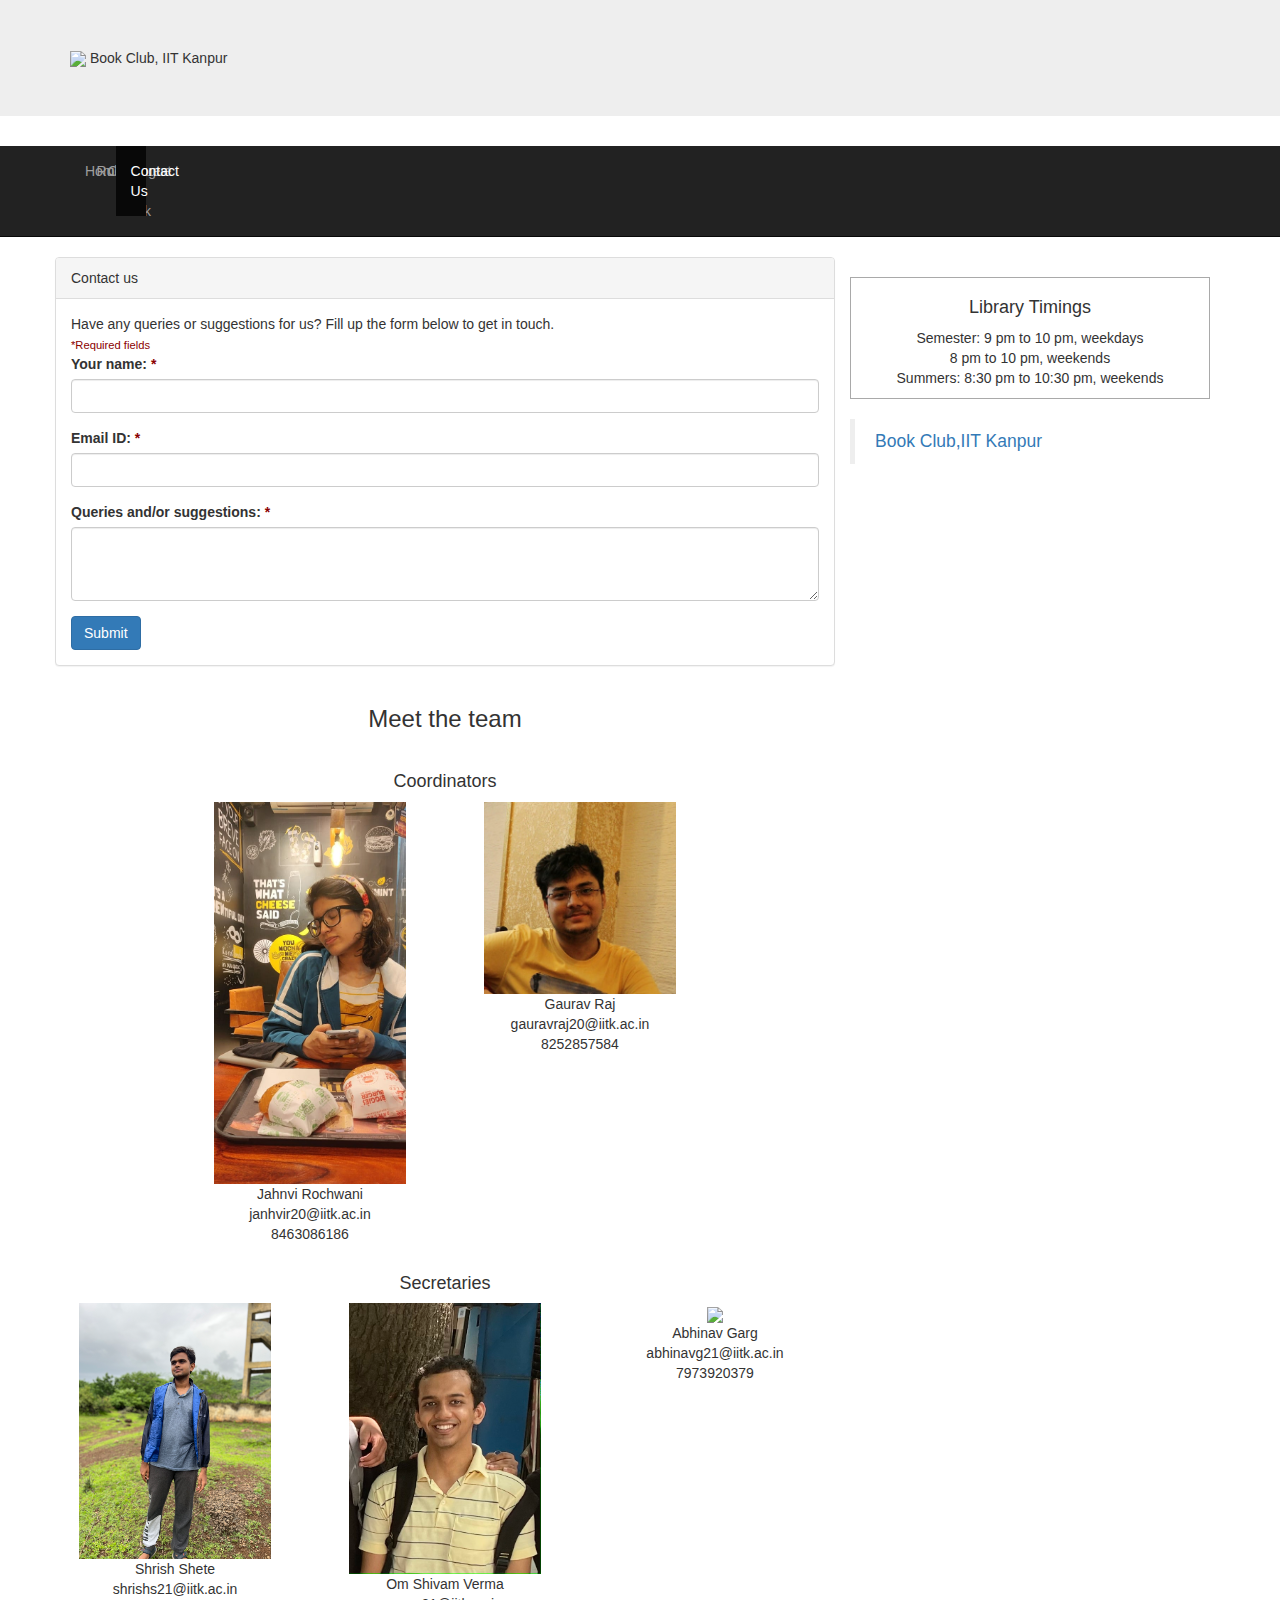
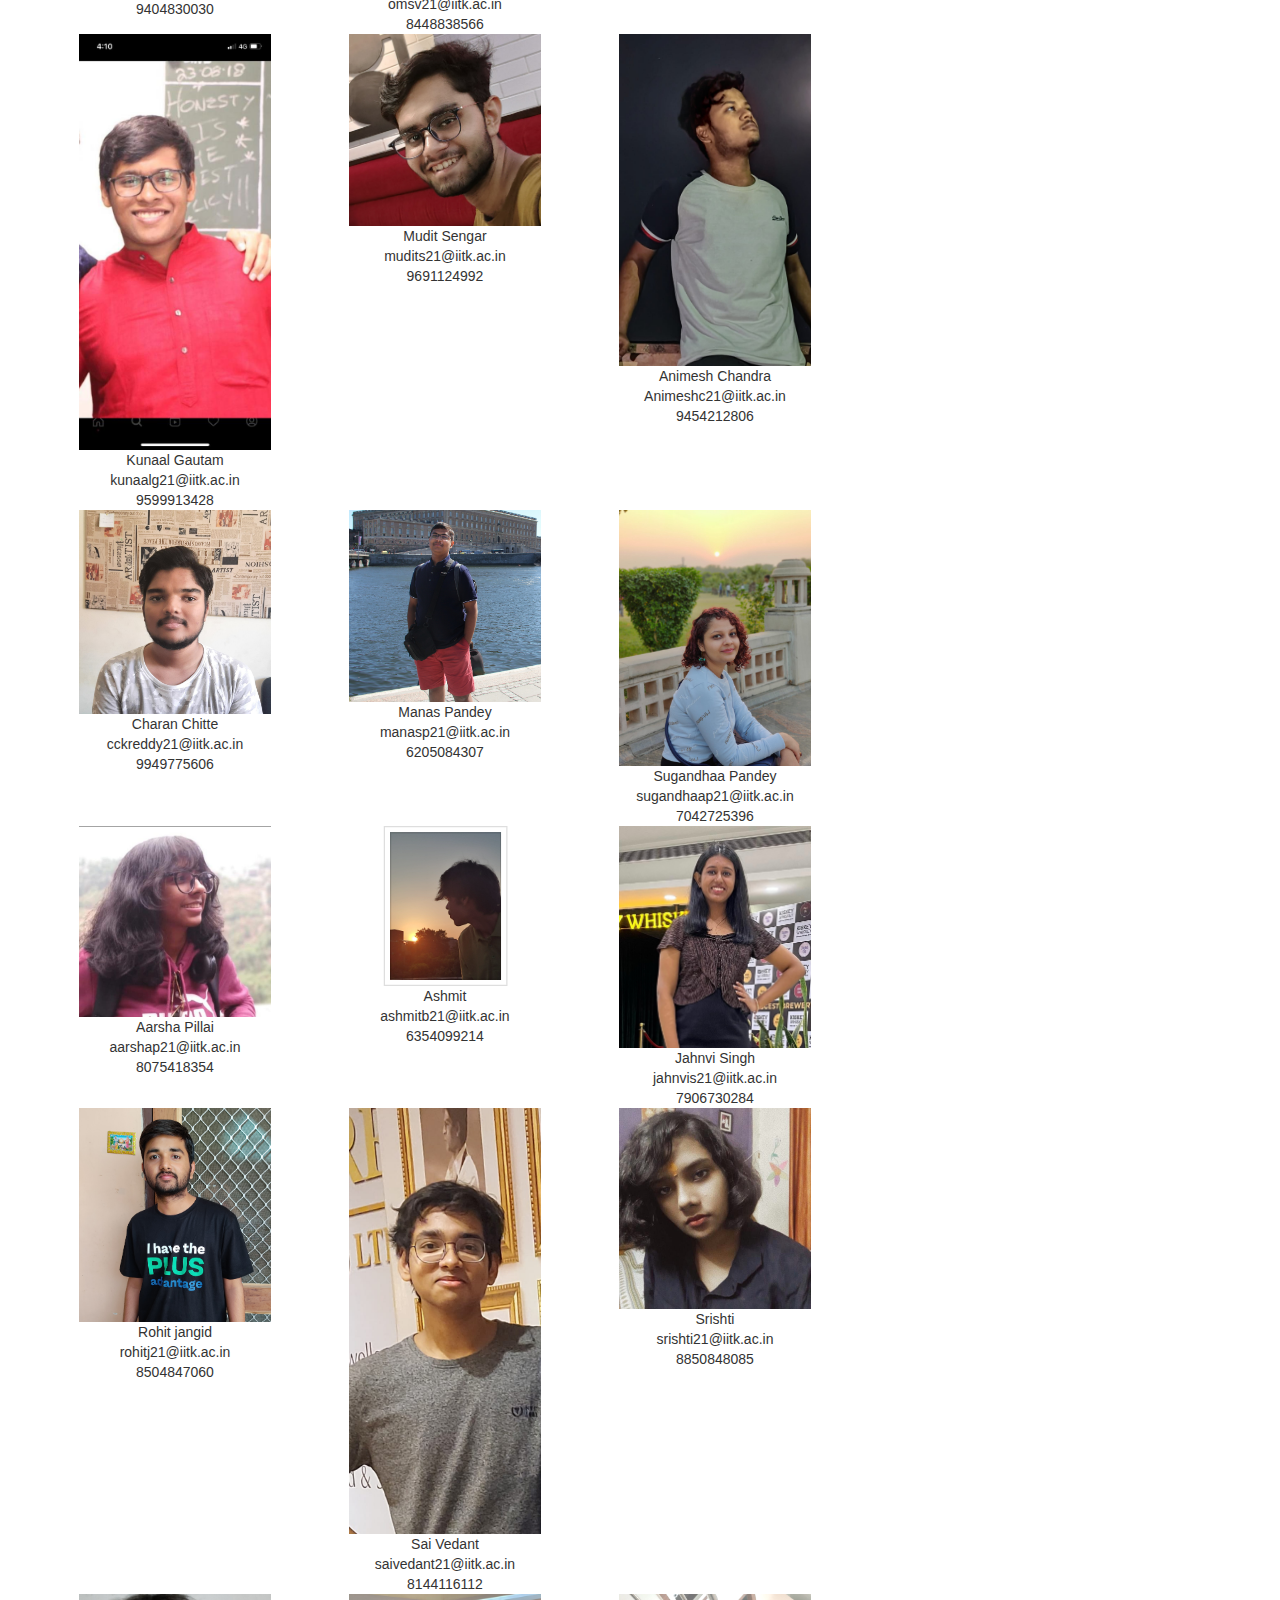
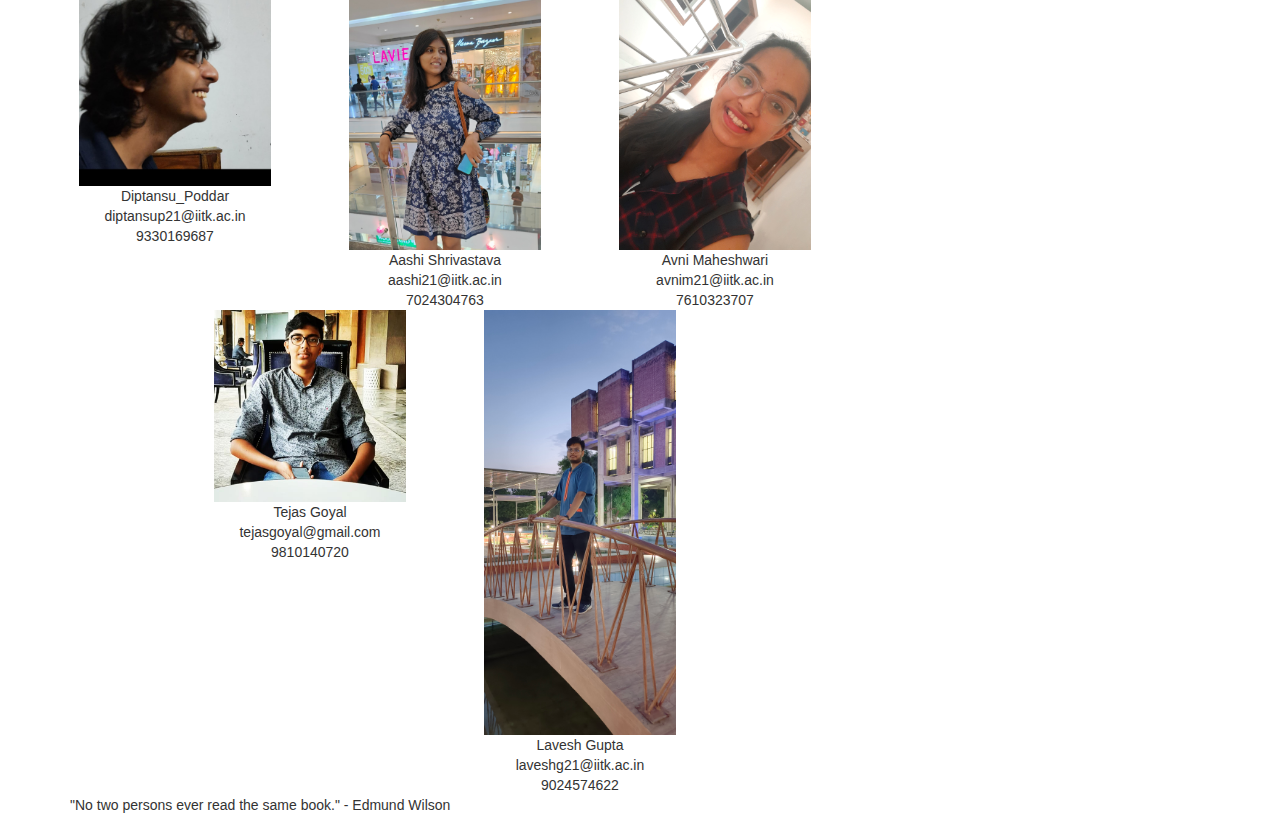
==== commit b7c67842: "Updated contact details" ====
--- a/contact.html
+++ b/contact.html
@@ -1,4 +1,3 @@
-club
 <!DOCTYPE html>
 <html>
 
@@ -237,8 +236,8 @@
                             <div class="col-xs-4">
                                 <img src="./pics/Charan Chitte.jpg" class="contact_panel_s"></img><br>
                                 Charan Chitte<br>
-                                maayushi20@iitk.ac.in<br>
-                                9424016929
+                                cckreddy21@iitk.ac.in<br>
+                                9949775606
                             </div>
                             <div class="col-xs-4">
                                 <img src="./pics/Manas_Pandey.jpeg" class="contact_panel_s"></img><br>
@@ -265,8 +264,8 @@
                             <div class="col-xs-4">
                                 <img src="./pics/Ashmit.png" class="contact_panel_s"></img><br>
                                 Ashmit <br>
-                                suyashkp20@iitk.ac.in <br>
-                                7001929373
+                                ashmitb21@iitk.ac.in <br>
+                                6354099214
 
                             </div>
                             <div class="col-xs-4">
@@ -312,8 +311,8 @@
                             <div class="col-xs-4">
                                 <img src="./pics/Aashi_Shrivastava.jpg" class="contact_panel_s"></img><br>
                                 Aashi Shrivastava<br>
-                                manasp21@iitk.ac.in<br>
-                                6205084307
+                                aashi21@iitk.ac.in<br>
+                                7024304763
 
                             </div>
                             <div class="col-xs-4">
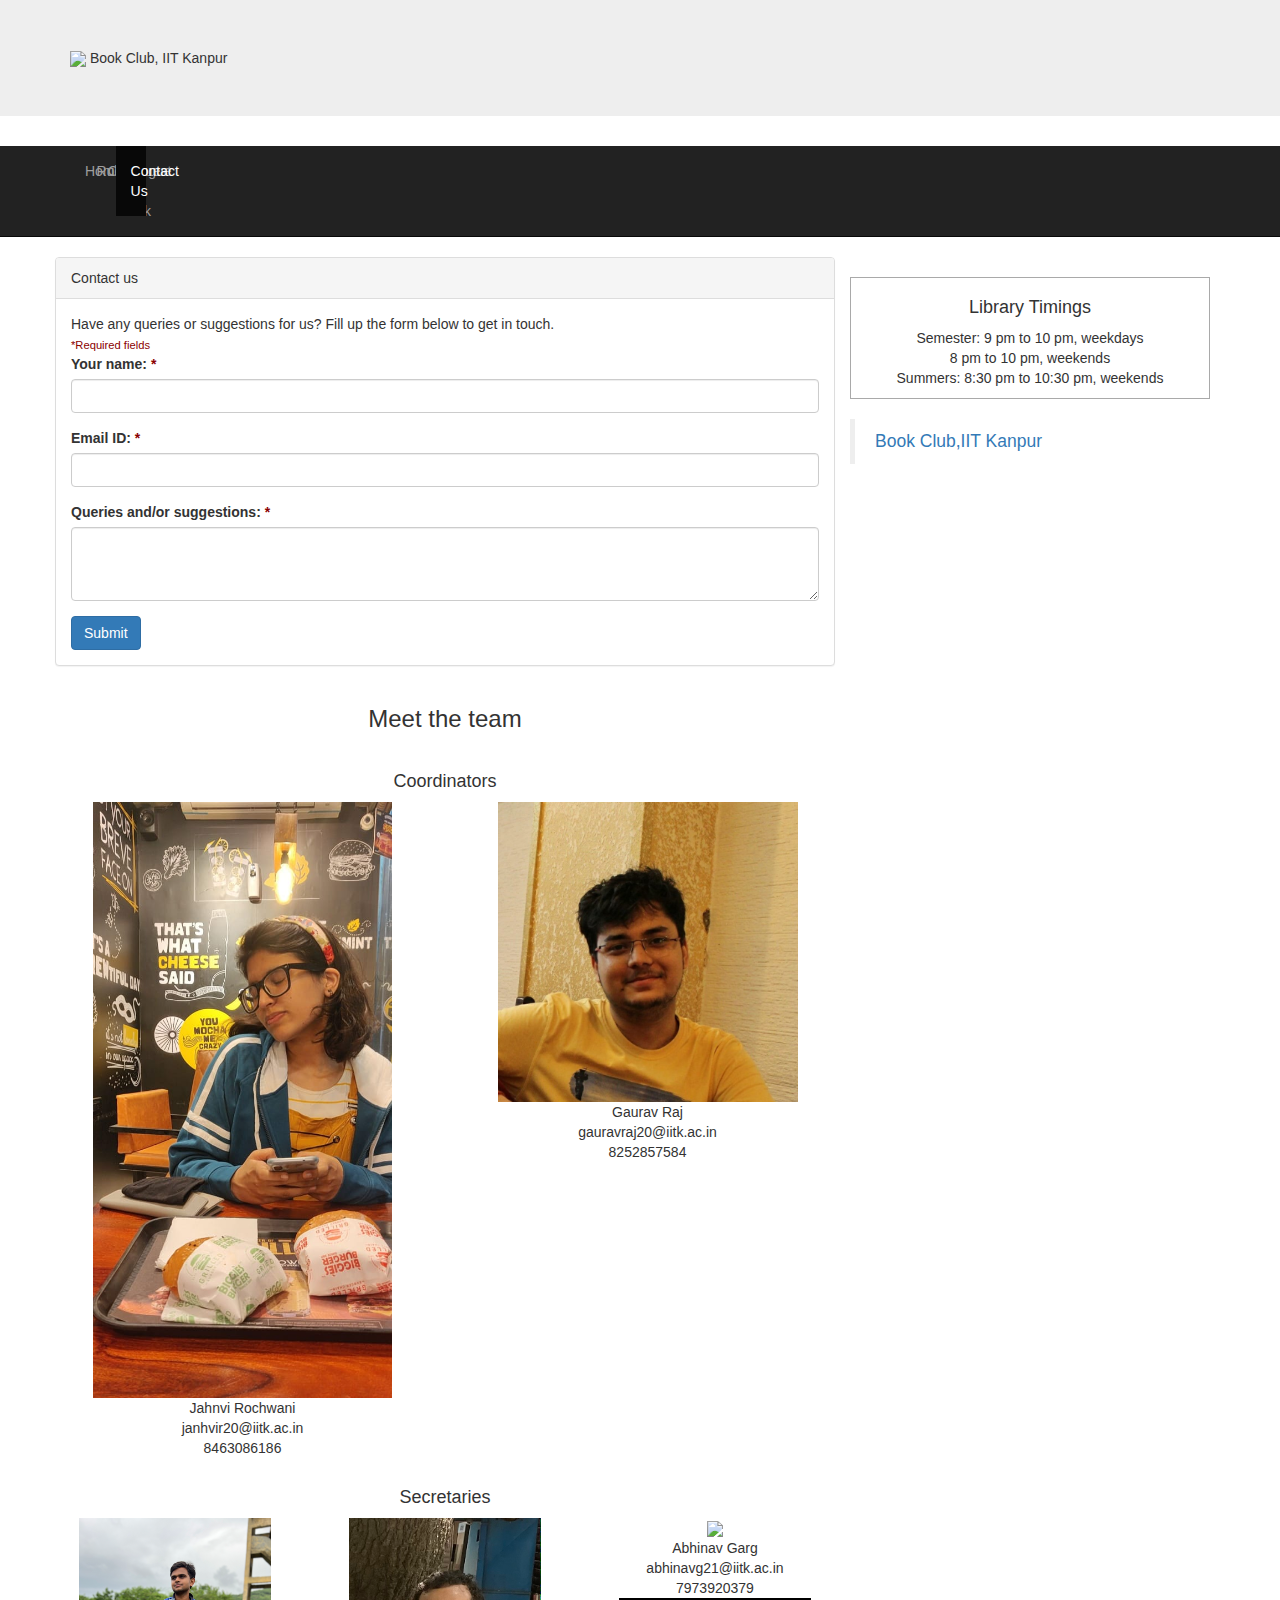
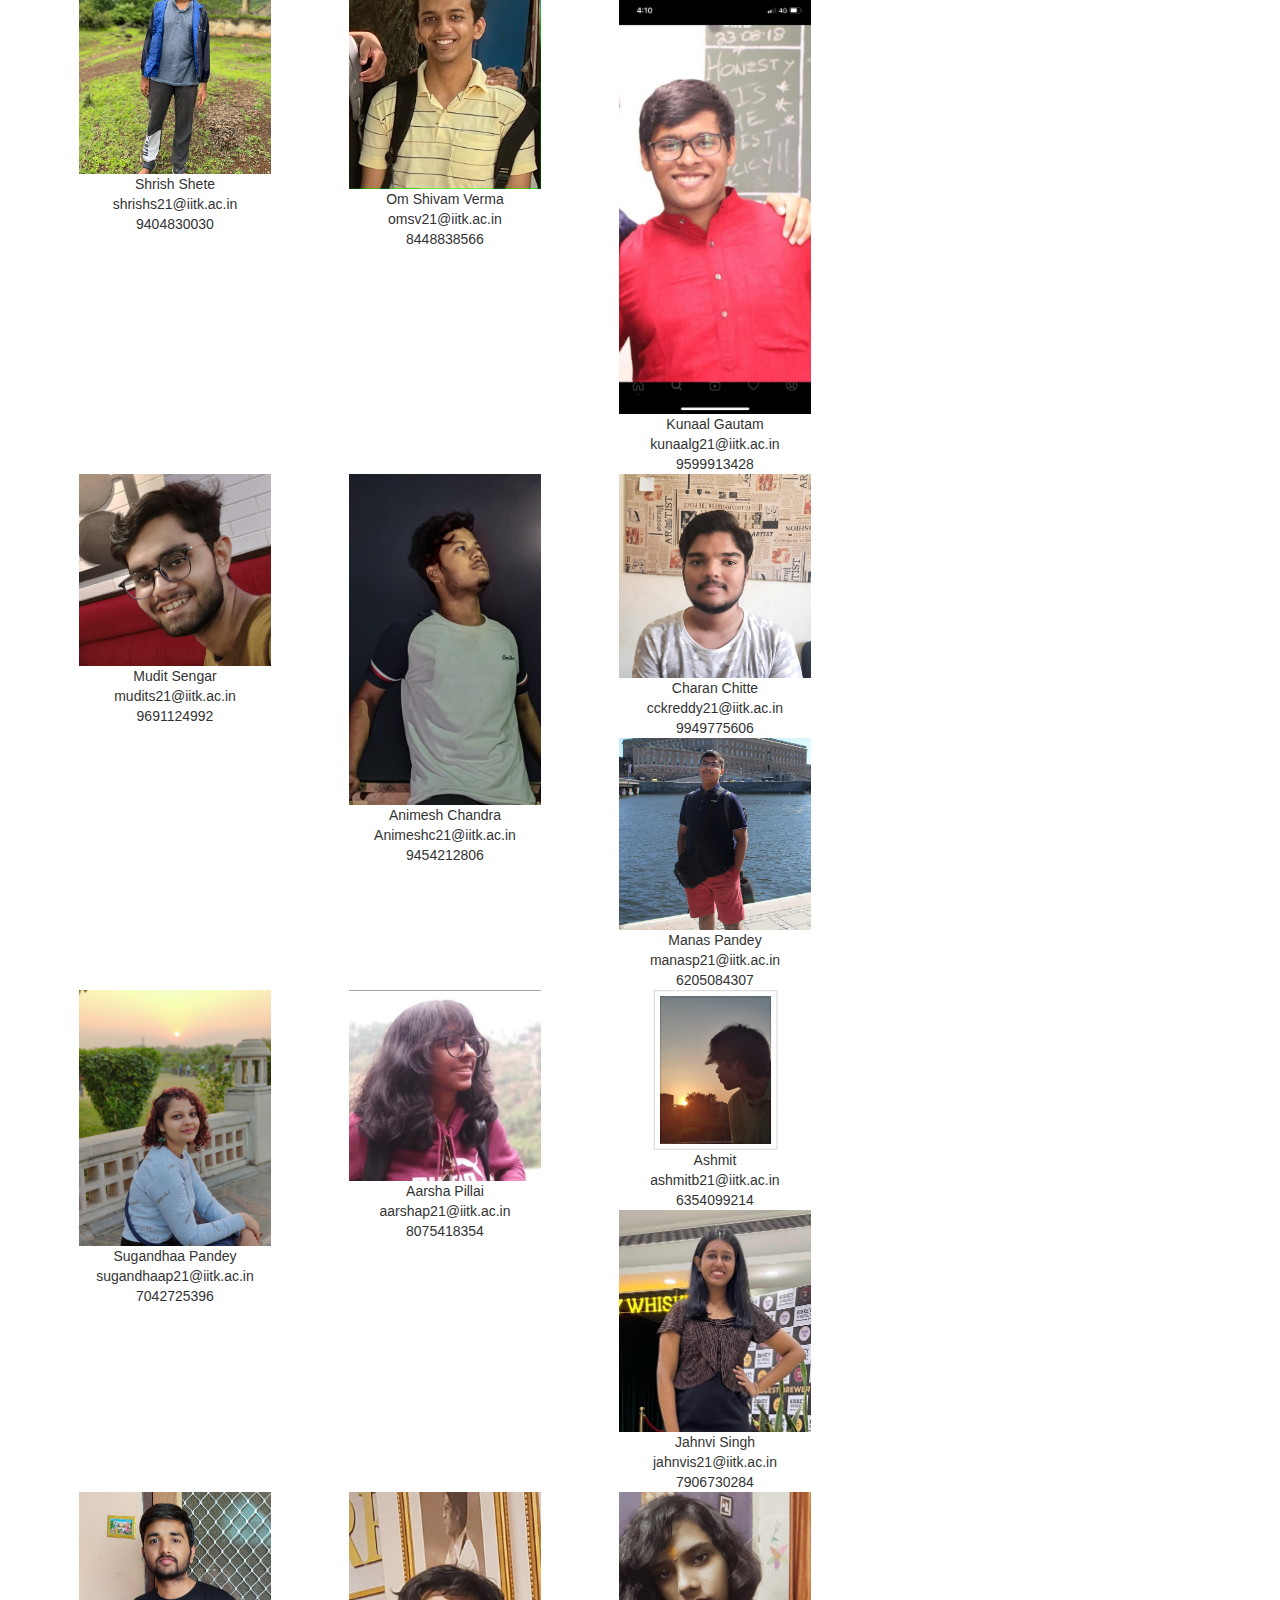
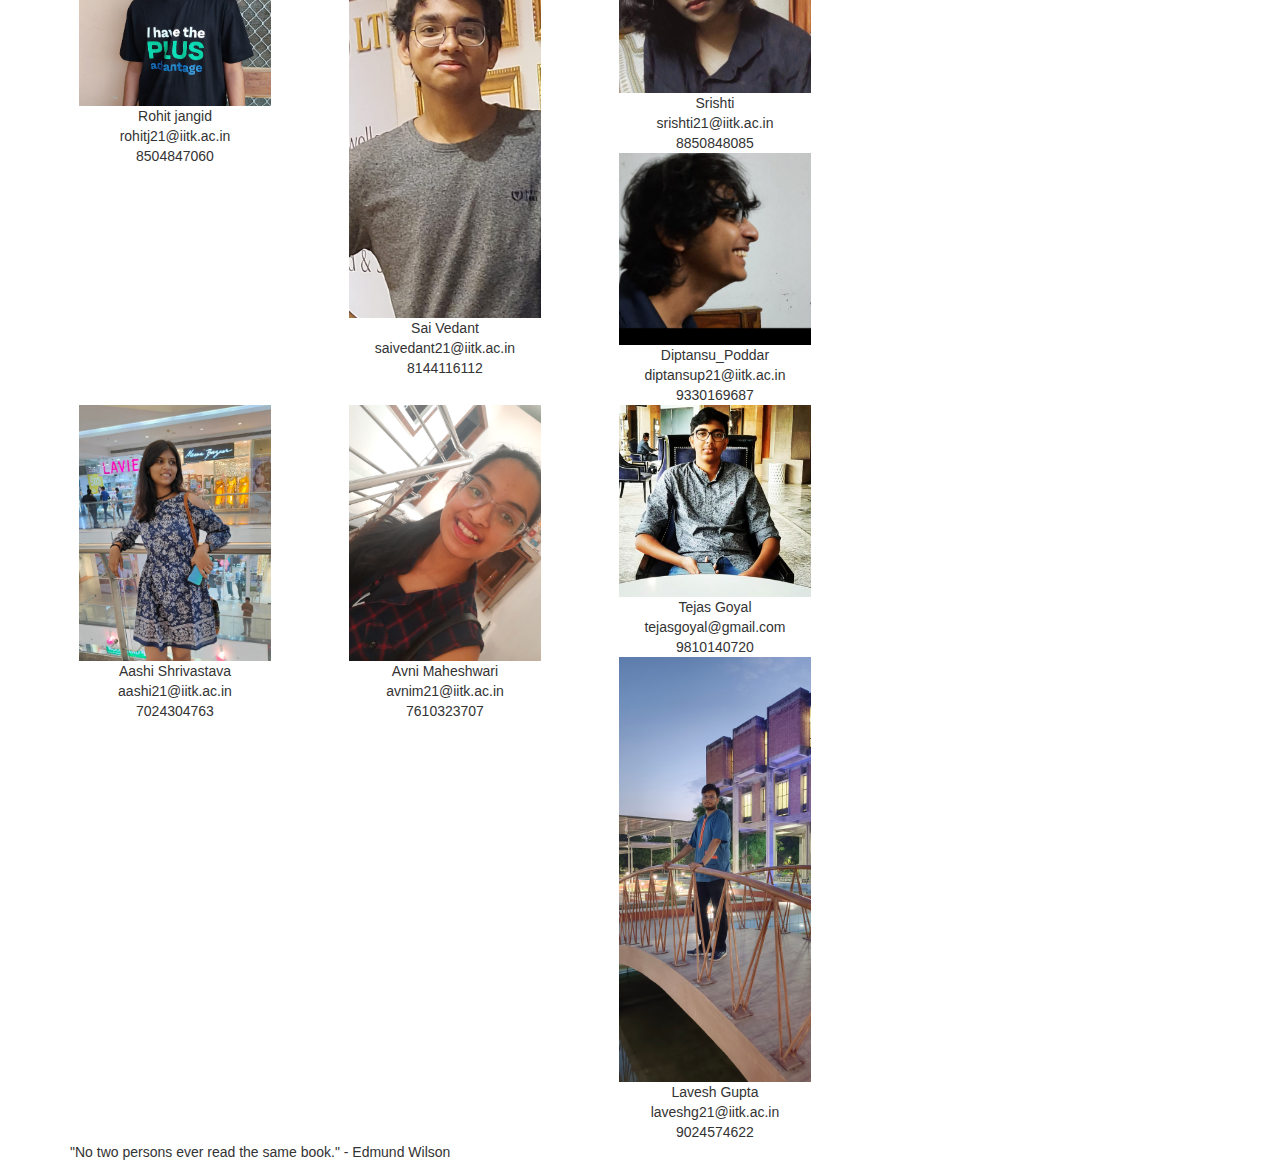
==== commit 3a4b73ae: "Make contact us page responsive" ====
--- a/contact.html
+++ b/contact.html
@@ -168,123 +168,111 @@
                         <h3>Meet the team</h3><br>
                         <h4>Coordinators</h4>
                         <div class="row">
-                            <div class="col-xs-2"></div>
-                            <div class="col-xs-4">
+                            <div class="col col-sm-6">
                                 <img src="./pics/Jahnvi_Rochwani.jpg" class="contact_panel_s"></img><br>
                                 Jahnvi Rochwani<br>
                                 janhvir20@iitk.ac.in<br>
                                 8463086186
 
                             </div>
-                            <div class="col-xs-4">
+                            <div class="col col-sm-6">
                                 <img src="./pics/Gaurav.jpg" class="contact_panel_s"></img><br>
                                 Gaurav Raj<br>
                                 gauravraj20@iitk.ac.in<br>
                                 8252857584
 
                             </div>
-                            <div class="col-xs-2"></div>
                         </div>
 
                         <div class="row" style="margin-top:20px;">
                             <h4>Secretaries</h4>
-                            <div class="col-xs-4">
+                            <div class="col col-sm-6 col-md-6 col-lg-4">
                                 <img src="./pics/Shrish_Shete.jpg" class="contact_panel_s"></img><br>
                                 Shrish Shete<br>
                                 shrishs21@iitk.ac.in<br>
                                 9404830030
 
                             </div>
-                            <div class="col-xs-4">
+                            <div class="col col-sm-6 col-md-6 col-lg-4">
                                 <img src="./pics/Om_Shivam_Verma.jpg" class="contact_panel_s"></img><br>
                                 Om Shivam Verma<br>
                                 omsv21@iitk.ac.in<br>
                                 8448838566
 
                             </div>
-                            <div class="col-xs-4">
+                            <div class="col col-sm-6 col-md-6 col-lg-4">
                                 <img src="./pics/Abhinav_Garg.jpg" class="contact_panel_s"></img><br>
                                 Abhinav Garg<br>
                                 abhinavg21@iitk.ac.in<br>
                                 7973920379
 
                             </div>
-                        </div>
-                        <div class="row">
-                            <div class="col-xs-4">
+                            <div class="col col-sm-6 col-md-6 col-lg-4">
                                 <img src="./pics/Kunaal Gautam.jpeg" class="contact_panel_s"></img><br>
                                 Kunaal Gautam<br>
                                 kunaalg21@iitk.ac.in<br>
                                 9599913428
 
                             </div>
-                            <div class="col-xs-4">
+                            <div class="col col-sm-6 col-md-6 col-lg-4">
                                 <img src="./pics/Mudit_Sengar.jpg" class="contact_panel_s"></img><br>
                                 Mudit Sengar<br>
                                 mudits21@iitk.ac.in<br>
                                 9691124992
                             </div>
-                            <div class="col-xs-4">
+                            <div class="col col-sm-6 col-md-6 col-lg-4">
                                 <img src="./pics/Animesh_Chandra.jpeg" class="contact_panel_s"></img><br>
                                 Animesh Chandra<br>
                                 Animeshc21@iitk.ac.in<br>
                                 9454212806
 
                             </div>
-                        </div>
-                        <div class="row">
-                            <div class="col-xs-4">
+                            <div class="col col-sm-6 col-md-6 col-lg-4">
                                 <img src="./pics/Charan Chitte.jpg" class="contact_panel_s"></img><br>
                                 Charan Chitte<br>
                                 cckreddy21@iitk.ac.in<br>
                                 9949775606
                             </div>
-                            <div class="col-xs-4">
+                            <div class="col col-sm-6 col-md-6 col-lg-4">
                                 <img src="./pics/Manas_Pandey.jpeg" class="contact_panel_s"></img><br>
                                 Manas Pandey<br>
                                 manasp21@iitk.ac.in<br>
                                 6205084307
 
                             </div>
-                            <div class="col-xs-4">
+                            <div class="col col-sm-6 col-md-6 col-lg-4">
                                 <img src="./pics/Sugandhaa_Pandey.jpg" class="contact_panel_s"></img><br>
                                 Sugandhaa Pandey<br>
                                 sugandhaap21@iitk.ac.in<br>
                                 7042725396
                             </div>
-                        </div>
-
-                        <div class="row">
-                            <div class="col-xs-4">
+                            <div class="col col-sm-6 col-md-6 col-lg-4">
                                 <img src="./pics/Aarsha_A_Pillai.jpeg" class="contact_panel_s"></img><br>
                                 Aarsha Pillai<br>
                                 aarshap21@iitk.ac.in<br>
                                 8075418354
                             </div>
-                            <div class="col-xs-4">
+                            <div class="col col-sm-6 col-md-6 col-lg-4">
                                 <img src="./pics/Ashmit.png" class="contact_panel_s"></img><br>
                                 Ashmit <br>
                                 ashmitb21@iitk.ac.in <br>
                                 6354099214
 
                             </div>
-                            <div class="col-xs-4">
+                            <div class="col col-sm-6 col-md-6 col-lg-4">
                                 <img src="./pics/Jahnvi_Singh.jpg" class="contact_panel_s"></img><br>
                                 Jahnvi Singh<br>
                                 jahnvis21@iitk.ac.in<br>
                                 7906730284
                             </div>
-                        </div>
-
-                        <div class="row">
-                            <div class="col-xs-4">
+                            <div class="col col-sm-6 col-md-6 col-lg-4">
                                 <img src="./pics/Rohit jangid .jpg" class="contact_panel_s"></img><br>
                                 Rohit jangid <br>
                                 rohitj21@iitk.ac.in<br>
                                 8504847060
 
                             </div>
-                            <div class="col-xs-4">
+                            <div class="col col-sm-6 col-md-6 col-lg-4">
                                 <img src="./pics/Sai_Vedant.jpeg" class="contact_panel_s"></img><br>
                                 Sai Vedant<br>
                                 saivedant21@iitk.ac.in<br>
@@ -292,56 +280,46 @@
 
                             </div>
 
-                            <div class="col-xs-4">
+                            <div class="col col-sm-6 col-md-6 col-lg-4">
                                 <img src="./pics/Srishti.jpeg" class="contact_panel_s"></img><br>
                                 Srishti<br>
                                 srishti21@iitk.ac.in<br>
                                 8850848085
 
                             </div>
-                        </div>
-
-                        <div class="row">
-                            <div class="col-xs-4">
+                            <div class="col col-sm-6 col-md-6 col-lg-4">
                                 <img src="./pics/Diptansu_Poddar.jpg" class="contact_panel_s"></img><br>
                                 Diptansu_Poddar<br>
                                 diptansup21@iitk.ac.in<br>
                                 9330169687
                             </div>
-                            <div class="col-xs-4">
+                            <div class="col col-sm-6 col-md-6 col-lg-4">
                                 <img src="./pics/Aashi_Shrivastava.jpg" class="contact_panel_s"></img><br>
                                 Aashi Shrivastava<br>
                                 aashi21@iitk.ac.in<br>
                                 7024304763
 
                             </div>
-                            <div class="col-xs-4">
+                            <div class="col col-sm-6 col-md-6 col-lg-4">
                                 <img src="./pics/Avni_Maheshwari.jpg" class="contact_panel_s"></img><br>
                                 Avni Maheshwari<br>
                                 avnim21@iitk.ac.in<br>
                                 7610323707
                             </div>
-                        </div>
-
-                        <div class="row">
-                            <div class="col-xs-2"></div>
-                            <div class="col-xs-4">
+                            <div class="col col-sm-6 col-md-6 col-lg-4">
                                 <img src="./pics/Tejas_Goyal.jpg" class="contact_panel_s"></img><br>
                                 Tejas Goyal<br>
                                 tejasgoyal@gmail.com<br>
                                 9810140720
 
                             </div>
-                            <div class="col-xs-4">
+                            <div class="col col-sm-6 col-md-6 col-lg-4">
                                 <img src="./pics/Lavesh_Gupta.jpg" class="contact_panel_s"></img><br>
                                 Lavesh Gupta<br>
                                 laveshg21@iitk.ac.in<br>
                                 9024574622 
                             </div>
-                            <div class="col-xs-2"></div>
                         </div>
-
-
                     </div>
                 </center>
             </div>
